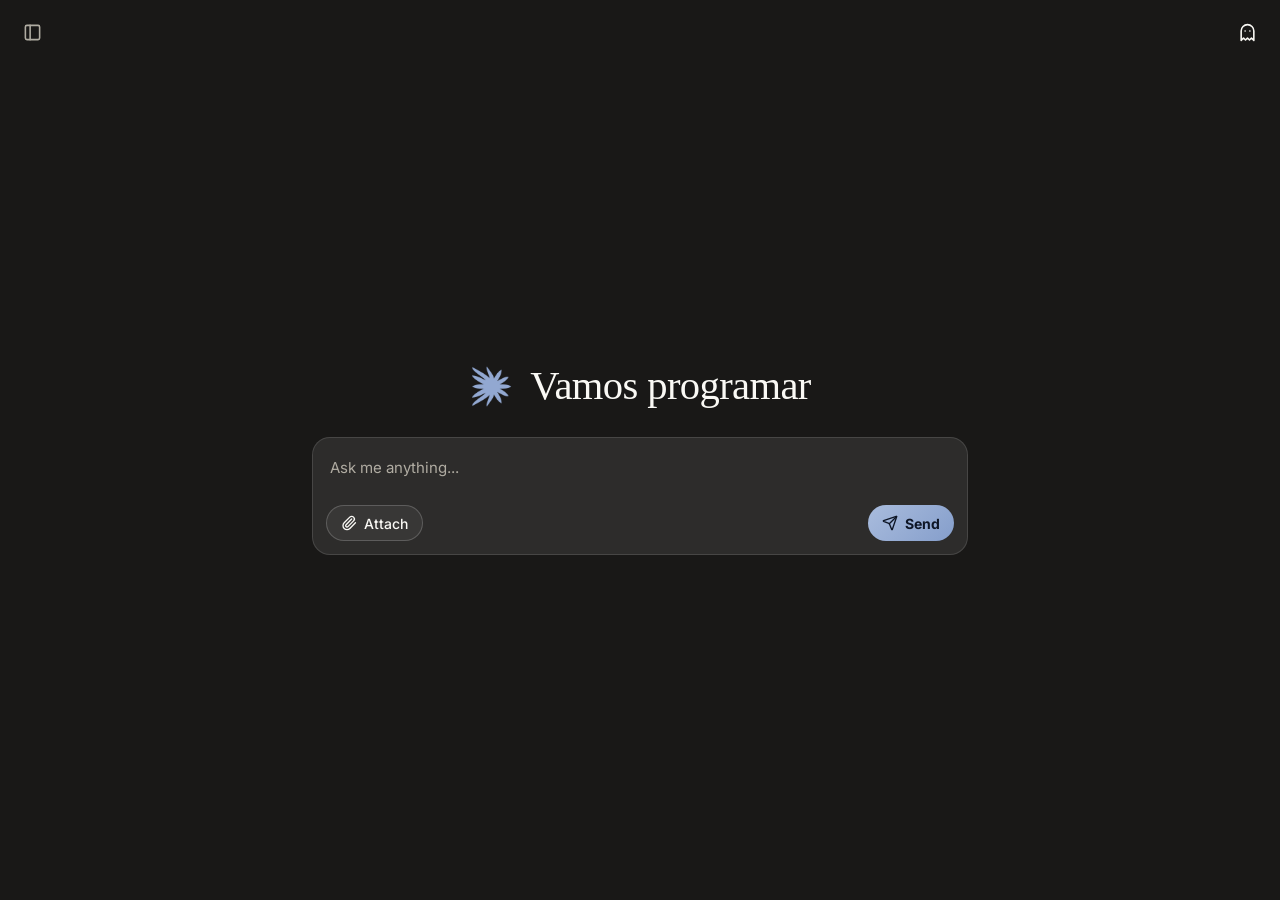
==== landing-page/index.html @ 6aa3db04 "Remove referencias a ferramentas externas dos comentarios e arquivos de ignore" ====
<!DOCTYPE html>
<html lang="pt-br">

<head>
  <meta charset="UTF-8">
  <meta name="viewport" content="width=device-width, initial-scale=1.0">
  <title>Astra — Código, Revisão &amp; Segurança</title>
  <meta name="description" content="Astra — sua IA de TI: programação, revisão de código, debugging e segurança de aplicações.">

  <!-- Ícone da aba: a estrela azul sereno com fundo TRANSPARENTE (aparece bem em abas
       claras e escuras). O apple-touch-icon é a exceção: o iOS pinta fundo preto
       onde há transparência, então ele leva um fundo grafite. -->
  <link rel="icon" href="favicon.ico?v=4" sizes="any">
  <link rel="icon" type="image/png" sizes="32x32" href="assets/images/favicon-32.png?v=4">
  <link rel="apple-touch-icon" href="assets/images/apple-touch-icon.png?v=3">

  <!-- A fonte Inter é auto-hospedada em assets/fonts/ e declarada via
       @font-face no style.css. Nenhuma requisição sai para terceiros. -->
  <link rel="stylesheet" href="css/style.css?v=11">
  <!-- layout de celular: só vale em telas até 640px (desktop não é afetado) -->
  <link rel="stylesheet" href="css/mobile.css?v=10" media="(max-width: 640px)">
  <link rel="preload" href="assets/fonts/inter-latin.woff2" as="font" type="font/woff2" crossorigin>
</head>

<body>
  <!-- Barra da conversa anônima. Fica FORA do <main> de propósito: em apps de chat
       ela é o chrome da janela, uma faixa acima do painel — não uma barra
       dentro do app. O fantasma flutua (keyframes anonFloat no style.css). -->
  <header class="anon-bar" id="anonBar" hidden>
    <i data-lucide="ghost" class="anon-bar__icon"></i>
    <span class="anon-bar__label">Anônimo</span>
    <button class="anon-bar__close" id="anonClose" title="Sair do chat anônimo"
            aria-label="Sair do chat anônimo">
      <i data-lucide="x"></i>
    </button>
  </header>

  <!-- ── MAIN GLASS CONTAINER ── -->
  <main class="app">

    <!-- ── SIDEBAR ──
         Só entram itens que existem de verdade na Astra: nova conversa,
         início, configurações e o histórico salvo no navegador. -->
    <aside class="sidebar" id="sidebar">
      <div class="sidebar__head">
        <button class="sidebar__brand" id="logoBtn" title="Início">
          <span class="sidebar__wordmark">Astra</span>
        </button>
        <button class="sidebar__collapse" id="sidebarToggle" title="Recolher menu"
                aria-label="Recolher menu" aria-expanded="true">
          <i data-lucide="panel-left"></i>
        </button>
      </div>

      <button class="side-new" id="newChatBtn" title="Nova conversa">
        <i data-lucide="plus"></i><span>Nova conversa</span>
      </button>

      <p class="sidebar__section">Conversas</p>
      <div class="sidebar__list" id="historyList"></div>

      <!-- Rodapé no lugar onde outros apps mostram a conta. Como a Astra não tem
           login, a linha identifica o app e o menu reúne as ações reais que
           existem: configurações, status do servidor e apagar histórico. -->
      <div class="sidebar__foot">
        <div class="side-menu" id="accountMenu" hidden role="menu">
          <button class="side-menu__item" id="menuSettings" role="menuitem">
            <i data-lucide="settings"></i><span>Configurações</span>
          </button>
          <button class="side-menu__item" id="menuStatus" role="menuitem" title="Verificar novamente">
            <i data-lucide="activity"></i><span>Servidor</span>
            <span class="side-menu__meta"><span class="status-dot" id="statusDot"></span><span id="serverStatus">…</span></span>
          </button>
          <div class="side-menu__sep"></div>
          <button class="side-menu__item side-menu__item--danger" id="menuClear" role="menuitem">
            <i data-lucide="trash-2"></i><span>Apagar histórico</span>
          </button>
        </div>

        <button class="side-account" id="accountBtn" aria-expanded="false" aria-haspopup="menu" title="Menu">
          <span class="side-account__name">Astra <span class="muted">· Local</span></span>
          <i data-lucide="chevron-up" class="side-account__chev"></i>
        </button>
      </div>
    </aside>

    <!-- véu que fecha a sidebar por clique fora (só no mobile) -->
    <div class="sidebar-veil" id="sidebarVeil" hidden></div>

    <!-- Único elemento visível com a sidebar fechada: o quadradinho que
         a expande. Fica escondido enquanto ela está aberta. -->
    <button class="sidebar-open" id="sidebarOpen" title="Abrir menu" aria-label="Abrir menu">
      <i data-lucide="panel-left"></i>
    </button>

    <!-- Conversa anônima. Enquanto ativo, saveCurrent() não grava nada no
         localStorage. Só aparece na tela inicial: não dá para tornar anônima
         uma conversa que já começou. -->
    <button class="anon-btn" id="incognitoBtn" title="Conversa anônima"
            aria-label="Conversa anônima" aria-pressed="false">
      <i data-lucide="ghost"></i>
    </button>

    <!-- ── HERO (estado inicial) ── -->
    <section class="hero" id="hero">
      <h1 class="hero__headline" id="headlineNormal">
        <span class="hl-line">Vamos programar</span>
      </h1>

      <h1 class="hero__headline" id="headlineAnon" hidden>
        <span class="hl-line">Você está no modo anônimo</span>
      </h1>

      <!-- ── ESFERA 3D (imagem) ── -->
      <div class="orb-stage">
        <div class="orb-float">
          <img id="orb" class="orb-img" src="assets/images/logo-astra.png" alt="Logo da Astra: uma estrela de pontas irregulares" draggable="false">
        </div>
      </div>
    </section>

    <!-- ── CHAT (aparece ao conversar) ── -->
    <section class="chat" id="chat" hidden>
      <div class="chat__scroll">
        <div class="messages" id="messages"></div>
        <div id="chatAnchor"></div>
      </div>
    </section>

    <!-- ── PROMPT AREA ── -->
    <section class="prompt">
      <div class="prompt__box">
        <div class="attach-tags" id="attachTags"></div>

        <textarea id="promptInput" rows="1" maxlength="4000" placeholder="Ask me anything..."></textarea>

        <div class="prompt__controls">
          <div class="prompt__controls-left">
            <button class="ctrl-btn" id="attachBtn"><i data-lucide="paperclip"></i> Attach</button>
          </div>

          <div class="prompt__controls-right">
            <button class="ctrl-btn ctrl-btn--send" id="sendBtn"><i data-lucide="send"></i> Send</button>
          </div>
        </div>
      </div>

      <!-- Promessa deliberadamente restrita ao que dá para garantir: o que
           acontece no NAVEGADOR. Nada é afirmado sobre o que a Groq faz com a
           mensagem depois — isso não está sob controle deste projeto. -->
      <p class="anon-note" id="anonNote" hidden>
        Esta conversa não será salva no histórico deste navegador.
        <br>As mensagens continuam sendo enviadas ao servidor para gerar a resposta.
      </p>
    </section>

  </main>

  <!-- ── MODAL DE CONFIGURAÇÕES ── -->
  <div class="modal" id="settingsModal" hidden>
    <div class="modal__card">
      <div class="modal__head">
        <h2>Configurações</h2>
        <button class="icon-btn" id="settingsClose" title="Fechar" aria-label="Fechar configurações"><i data-lucide="x"></i></button>
      </div>
      <div class="modal__body">
        <!-- O status do servidor e o "apagar histórico" saíram daqui: agora
             vivem no menu do rodapé da sidebar, sem duplicar ação. -->

        <h3 class="settings__group">Preferências</h3>

        <div class="setting-row">
          <div><strong>Aparência</strong></div>
          <div class="segmented" id="themeSeg" role="radiogroup" aria-label="Aparência">
            <button type="button" data-theme="system" title="Sistema" aria-label="Sistema"><i data-lucide="monitor"></i></button>
            <button type="button" data-theme="light" title="Claro" aria-label="Claro"><i data-lucide="sun"></i></button>
            <button type="button" data-theme="dark" title="Escuro" aria-label="Escuro"><i data-lucide="moon"></i></button>
          </div>
        </div>

        <div class="setting-row">
          <div><strong>Fonte do chat</strong></div>
          <select id="fontSelect" class="select" aria-label="Fonte do chat">
            <option value="">Inter</option>
            <option value="georgia">Georgia</option>
            <option value="verdana">Verdana</option>
            <option value="mono">Monoespaçada</option>
          </select>
        </div>

        <div class="setting-row">
          <div>
            <strong>Movimento</strong>
            <p class="muted">Reduzir animações da interface.</p>
          </div>
          <div class="segmented" id="motionSeg" role="radiogroup" aria-label="Movimento">
            <button type="button" data-motion="system">Sistema</button>
            <button type="button" data-motion="reduced">Reduzido</button>
          </div>
        </div>

        <h3 class="settings__group">Modelo</h3>

        <div class="setting-row">
          <div>
            <strong>Modelo da IA</strong>
            <p class="muted">Vale para as próximas mensagens.</p>
          </div>
          <select id="modelSelect" class="select" aria-label="Modelo da IA">
            <option value="">Padrão do servidor</option>
          </select>
        </div>

        <p class="muted">As conversas ficam salvas só no seu navegador.</p>
      </div>
      <div class="modal__footer">
        <button class="btn btn--ghost" id="settingsDone">Fechar</button>
      </div>
    </div>
  </div>

  <!-- ── MODAL DE CONFIRMAÇÃO (vidro, reutilizável) ── -->
  <div class="modal" id="confirmModal" hidden>
    <div class="modal__card modal__card--sm">
      <div class="modal__head">
        <h2 id="confirmTitle">Confirmar</h2>
        <button class="icon-btn" id="confirmClose" title="Fechar" aria-label="Fechar"><i data-lucide="x"></i></button>
      </div>
      <div class="modal__body">
        <p id="confirmMsg" class="muted"></p>
      </div>
      <div class="modal__footer">
        <button class="btn btn--ghost" id="confirmCancel">Cancelar</button>
        <button class="btn btn--danger" id="confirmOk"><i data-lucide="trash-2"></i> Apagar</button>
      </div>
    </div>
  </div>

  <!-- Menu "⋮" das conversas. Fica FORA da sidebar de propósito: a lista tem
       overflow, e um menu dentro dela seria cortado. Posicionado por JS.
       Só entram ações que existem de verdade: fixar, renomear e apagar
       (não há "não lida", "projeto", "grupo" nem URL por conversa). -->
  <div class="chat-menu" id="chatMenu" hidden role="menu">
    <button class="chat-menu__item" data-act="pin" role="menuitem">
      <i data-lucide="pin"></i><span id="chatMenuPinLabel">Fixar</span><kbd>P</kbd>
    </button>
    <button class="chat-menu__item" data-act="rename" role="menuitem">
      <i data-lucide="pencil"></i><span>Mudar o nome</span><kbd>R</kbd>
    </button>
    <div class="chat-menu__sep"></div>
    <button class="chat-menu__item chat-menu__item--danger" data-act="delete" role="menuitem">
      <i data-lucide="trash-2"></i><span>Apagar</span><kbd>D</kbd>
    </button>
  </div>

  <!-- input de arquivo (Attach) + toast -->
  <input type="file" id="fileInput" hidden
    accept=".txt,.md,.markdown,.js,.ts,.jsx,.tsx,.py,.json,.html,.css,.java,.c,.cpp,.cs,.go,.rs,.rb,.php,.sql,.sh,.yml,.yaml,.xml">
  <div class="toast" id="toast" hidden></div>

  <!-- libs hospedadas localmente (js/vendor/): evita depender de CDN externo.
       Antes carregávamos do jsdelivr com SRI; se o CDN estivesse bloqueado/fora do
       ar (rede corporativa, ad-blocker, instabilidade), os ícones (só-ícone, sem
       texto, ex. o "...") ficavam em branco. Hospedando local, o app sempre
       funciona 100% offline do CDN. -->
  <script src="js/vendor/lucide.min.js"></script>
  <script src="js/vendor/marked.min.js"></script>
  <script src="js/vendor/purify.min.js"></script>
  <script src="js/script.js?v=4"></script>
</body>

</html>
---- landing-page/css/style.css ----
/* =====================================================================
   ASTRA — Landing Page (grafite · branco · azul sereno)
   Vanilla HTML/CSS/JS · Inter · Lucide icons

   ESCALA FLUIDA:
   - Tudo dimensionado com clamp(min-rem, rem + vw, max-rem) ou vmin.
     · A parte em rem cresce com o ZOOM do navegador (Ctrl +/-).
     · A parte em vw/vmin adapta entre mobile / tablet / desktop / 4K.
   - Altura usa min-height + scroll (em vez de height fixa + overflow:hidden),
     então NADA é cortado ao dar zoom ou em telas baixas.
   ===================================================================== */

/* =====================================================================
   FONTE — Inter auto-hospedada (nenhuma requisição a terceiros)
   Fonte variável: um único arquivo cobre os pesos 400–800, então não há
   um woff2 por peso. Os dois subsets são divididos por unicode-range:
   o navegador só baixa "latin-ext" se a página usar algum caractere dele.
   Origem: Google Fonts (Inter v20, licença SIL Open Font License 1.1).
   ===================================================================== */
@font-face {
  font-family: 'Inter';
  font-style: normal;
  font-weight: 400 800;
  font-display: swap;
  src: url('../assets/fonts/inter-latin-ext.woff2') format('woff2');
  unicode-range: U+0100-02BA, U+02BD-02C5, U+02C7-02CC, U+02CE-02D7, U+02DD-02FF,
    U+0304, U+0308, U+0329, U+1D00-1DBF, U+1E00-1E9F, U+1EF2-1EFF, U+2020,
    U+20A0-20AB, U+20AD-20C0, U+2113, U+2C60-2C7F, U+A720-A7FF;
}
@font-face {
  font-family: 'Inter';
  font-style: normal;
  font-weight: 400 800;
  font-display: swap;
  src: url('../assets/fonts/inter-latin.woff2') format('woff2');
  unicode-range: U+0000-00FF, U+0131, U+0152-0153, U+02BB-02BC, U+02C6, U+02DA,
    U+02DC, U+0304, U+0308, U+0329, U+2000-206F, U+20AC, U+2122, U+2191, U+2193,
    U+2212, U+2215, U+FEFF, U+FFFD;
}

:root {
  /* ── PALETA: grafite quente · branco · azul sereno ──
     Tema escuro. A base NAO e preto puro: e um grafite quente (#262624 no
     painel), que cansa menos em leitura longa e faz o azul parecer mais
     suave do que sobre preto absoluto. O azul sereno e o unico matiz do sistema:
     use-o so em acento (estado ativo, foco, acao primaria).
     Os tokens de vidro continuam sendo branco com alpha — funcionam sobre
     qualquer base escura, entao trocar a base nao reescreve regra nenhuma.
     ATENCAO: os valores escuros existem em DOIS lugares (:root e o bloco
     prefers-color-scheme:dark do tema "Sistema"). Mudar so um deixa "Escuro"
     e "Sistema" com aparencias diferentes. */

  /* base */
  --bg-deep: #191817;

  /* tinta */
  --text: #faf9f5;
  --text-soft: #b0aca2;

  /* acento: azul sereno */
  /* O 'ouro' (nome antigo) e o AZUL SERENO (Pantone Serenity #92A8D1). Os tokens
     seguem com o nome --gold: sao o SLOT de acento do sistema, e renomear
     exigiria reescrever ~40 regras sem ganho nenhum. */
  --gold: #92a8d1;
  --gold-soft: #b4c4e2;
  --accent: var(--gold);

  /* vidro escuro: branco com opacidade baixa sobre o preto */
  --glass: rgba(255, 255, 255, 0.055);
  --glass-strong: rgba(255, 255, 255, 0.09);
  --glass-hover: rgba(255, 255, 255, 0.13);
  --border: rgba(255, 255, 255, 0.12);
  --border-strong: rgba(255, 255, 255, 0.19);
  --border-gold: rgba(146, 168, 209, 0.40);

  /* halos do acento (foco, brilho, sombra colorida) */
  --gold-15: rgba(146, 168, 209, 0.15);
  --gold-25: rgba(146, 168, 209, 0.25);
  --gold-40: rgba(146, 168, 209, 0.40);

  /* no escuro a sombra precisa ser bem mais densa para existir */
  --shadow-sm: 0 2px 6px rgba(0, 0, 0, 0.35);
  --shadow-md: 0 10px 30px rgba(0, 0, 0, 0.32);
  --shadow-lg: 0 30px 80px rgba(0, 0, 0, 0.45);

  /* acao primaria: azul sereno com texto escuro (contraste alto) */
  --send-grad: linear-gradient(135deg, #a9bcdd 0%, #859ecb 100%);
  /* cor do texto/icone QUE FICA EM CIMA do azul (nao muda com o tema:
     o botao azul tem texto escuro nos dois) */
  --on-gold: #0e1626;

  /* estados semanticos */
  --ok: #4ade80;
  --danger: #ff8a7a;
  --danger-grad: linear-gradient(135deg, #e05a4a, #b53225);
  --on-danger: #fff;
  --danger-soft: rgba(255, 138, 122, 0.14);
  /* fundo da lista aberta do <select> (o SO desenha fora do nosso controle) */
  --select-pop: #2b2a27;
  /* Faixa da janela anônima. Contrasta com o painel de propósito: é o que
     faz parecer uma JANELA À PARTE, e não uma barra dentro do app. */
  /* Um degrau acima do painel, nao o oposto dele: assim a faixa continua
     lendo como chrome de janela SEM inverter o tema — e o fantasma fica
     claro no tema escuro, visivel de verdade. */
  --anon-chrome: #eceae4;
  --anon-chrome-ink: #16150f;
  /* Moldura em volta do painel. NAO e a cor da barra: no tema claro a
     barra e preta, e usar ela aqui viraria uma borda grossa preta em
     volta do painel branco. */
  --anon-frame: #eceae4;

  --font: 'Inter', system-ui, -apple-system, 'Segoe UI', sans-serif;

  /* ── escala fluida (responde a zoom + tamanho de tela) ── */

  /* sidebar expandida (padrao) e recolhida (so icones) */
  --sidebar-w: 248px;
  --sidebar-gap: 0px;                /* menu encostado na borda, sem moldura flutuante */
  /* espaco que a sidebar rouba do conteudo (usado no padding-left do .app) */
  --sidebar-space: calc(var(--sidebar-w) + var(--sidebar-gap) * 2);

  /* miolo escala pela MENOR dimensão (vmin) → proporcional à tela, não estoura em telas largas */
  --h1: clamp(1.55rem, 1rem + 2.7vmin, 2.9rem);          /* cabe "Todo código tem um ponto cego." em 1 linha */

  --prompt-w: min(41rem, 92vw);
  --fs-ctrl: clamp(0.75rem, 0.7rem + 0.25vw, 0.875rem);
}

* {
  box-sizing: border-box;
  margin: 0;
  padding: 0;
  /* remove o destaque de toque branco/cinza que o WebKit mobile aplica
     em cima de botões de vidro (backdrop-filter), escondendo ícone/texto */
  -webkit-tap-highlight-color: transparent;
}

/* sem isso, o navegador desenha o widget nativo (branco/cinza) por cima do
   background customizado quando o <button> fica :disabled (ex.: Send
   enquanto a IA responde), escondendo o ícone e o texto */
button {
  appearance: none;
  -webkit-appearance: none;
}

html {
  scroll-behavior: smooth;
  /* font-size padrão (16px) preservado para que rem responda ao zoom */
  -webkit-text-size-adjust: 100%;
  text-size-adjust: 100%;
}

body {
  font-family: var(--font);
  color: var(--text);
  min-height: 100vh;
  min-height: 100dvh;
  padding: 0;
  overflow-x: hidden;
  overflow-y: auto;
  background: var(--bg-deep);       /* fundo liso, sem gradientes nem ruido */
}

/* ── CONTAINER PRINCIPAL ──
   Visual limpo: sem caixa de vidro, borda, sombra nem animacao de entrada; o
   conteudo vive direto sobre o fundo liso da pagina. */
.app {
  position: relative;
  width: 100%;
  min-height: 100vh;
  min-height: 100dvh;
  margin: 0 auto;
  /* a sidebar e absolute (nao ocupa fluxo), entao e o padding do .app que
     empurra o conteudo e mantem tudo centralizado no espaco QUE SOBRA. */
  transition: padding-left 0.22s cubic-bezier(0.22, 1, 0.36, 1);
  overflow: hidden;
  display: flex;
  flex-direction: column;
  align-items: center;
}

/* desktop: abrir a sidebar empurra o conteudo em vez de cobri-lo */
@media (min-width: 901px) {
  .app.is-sidebar-open { padding-left: var(--sidebar-space); }
}

/* ── SIDEBAR ──
   Fechada por padrao: a home fica limpa e o unico elemento de chrome e o
   quadradinho .sidebar-open no canto. Abrir empurra o conteudo no desktop
   (padding-left do .app) e vira sobreposicao com veu no mobile. */
.sidebar {
  position: absolute;
  left: var(--sidebar-gap);
  top: var(--sidebar-gap);
  width: var(--sidebar-w);
  height: calc(100% - var(--sidebar-gap) * 2);
  z-index: 40;
  display: flex;
  flex-direction: column;
  padding: 12px 10px;
  background: #1f1e1d;
  border: 0;
  border-right: 1px solid var(--border);
  border-radius: 0;
  /* estado fechado: fora da tela, sem ocupar nada */
  transform: translateX(calc(-100% - var(--sidebar-gap) - 8px));
  transition: transform 0.24s cubic-bezier(0.22, 1, 0.36, 1);
}
.app.is-sidebar-open .sidebar { transform: none; }

/* quadradinho que abre — some quando a sidebar esta aberta */
.sidebar-open {
  position: absolute;
  left: clamp(10px, 1.2vw, 18px);
  top: clamp(10px, 1.2vw, 18px);
  z-index: 30;
  display: flex;
  align-items: center;
  justify-content: center;
  width: 34px;
  height: 34px;
  border: none;
  border-radius: 9px;
  background: transparent;
  color: var(--text-soft);
  cursor: pointer;
  transition: background 0.15s, color 0.15s, opacity 0.15s;
}
.sidebar-open:hover { background: var(--glass-hover); color: var(--text); }
.sidebar-open :is(i, svg) { width: 19px; height: 19px; }
.app.is-sidebar-open .sidebar-open { opacity: 0; pointer-events: none; }

/* ── cabecalho: marca + recolher ── */
.sidebar__head {
  display: flex;
  align-items: center;
  gap: 8px;
  padding: 2px 2px 10px;
}

.sidebar__brand {
  display: flex;
  align-items: center;
  gap: 9px;
  flex: 1 1 auto;
  min-width: 0;
  border: none;
  background: none;
  padding: 2px;
  cursor: pointer;
  color: var(--text);
  font-family: var(--font);
}

/* Marca em texto, no estilo da imagem de referência: caixa alta e bem
   espaçada. A Inter que já hospedamos cobre esse desenho — nenhuma fonte
   nova é necessária. O margin-right negativo compensa o espaço que o
   letter-spacing acrescenta DEPOIS da última letra; sem ele a palavra
   fica visualmente deslocada para a esquerda. */
.sidebar__wordmark {
  font-size: 0.92rem;
  font-weight: 600;
  text-transform: uppercase;
  letter-spacing: 0.18em;
  margin-right: -0.18em;
  white-space: nowrap;
}

.sidebar__collapse {
  display: flex;
  align-items: center;
  justify-content: center;
  flex-shrink: 0;
  width: 30px;
  height: 30px;
  border: none;
  border-radius: 9px;
  background: transparent;
  color: var(--text-soft);
  cursor: pointer;
  transition: background 0.15s, color 0.15s;
}
.sidebar__collapse:hover { background: var(--glass-hover); color: var(--text); }
.sidebar__collapse :is(i, svg) { width: 17px; height: 17px; }

/* ── linhas: acao primaria e navegacao ── */
.side-new {
  display: flex;
  align-items: center;
  gap: 10px;
  width: 100%;
  height: 38px;
  padding: 0 10px;
  border: none;
  border-radius: 10px;
  font-family: var(--font);
  font-size: 0.85rem;
  cursor: pointer;
  white-space: nowrap;
  overflow: hidden;
  transition: background 0.15s, color 0.15s, filter 0.15s;
  margin-bottom: 6px;
  background: var(--send-grad);
  color: var(--on-gold);
  font-weight: 700;
}
.side-new :is(i, svg) { width: 17px; height: 17px; flex-shrink: 0; }
.side-new:hover { filter: brightness(1.08); }

.sidebar__section {
  margin: 14px 4px 5px;
  font-size: 0.7rem;
  font-weight: 600;
  letter-spacing: 0.05em;
  text-transform: uppercase;
  color: var(--text-soft);
}

/* ── lista de conversas ── */
.sidebar__list {
  flex: 1 1 auto;
  min-height: 0;
  overflow-y: auto;
  display: flex;
  flex-direction: column;
  gap: 1px;
  scrollbar-width: thin;
  scrollbar-color: rgba(255, 255, 255, 0.18) transparent;
}
.sidebar__list::-webkit-scrollbar { width: 6px; }
.sidebar__list::-webkit-scrollbar-thumb { background: rgba(255, 255, 255, 0.18); border-radius: 10px; }

/* ── RODAPE: linha de "conta" + menu suspenso ── */
.sidebar__foot {
  position: relative;
  margin-top: auto;
  padding-top: 8px;
  border-top: 1px solid var(--border);
}

.side-account {
  display: flex;
  align-items: center;
  gap: 9px;
  width: 100%;
  height: 40px;
  padding: 0 8px;
  border: none;
  border-radius: 10px;
  background: transparent;
  color: var(--text);
  font-family: var(--font);
  font-size: 0.83rem;
  font-weight: 600;
  cursor: pointer;
  white-space: nowrap;
  overflow: hidden;
  transition: background 0.15s;
}
.side-account:hover { background: var(--glass-hover); }
.side-account__name {
  flex: 1 1 auto;
  text-align: left;
  overflow: hidden;
  text-overflow: ellipsis;
  text-transform: uppercase;
  letter-spacing: 0.14em;
  font-size: 0.76rem;
}
/* o sufixo volta ao normal: so a marca leva o tratamento de caixa alta */
.side-account__name .muted { font-weight: 500; text-transform: none; letter-spacing: 0; }
.side-account__chev { width: 15px; height: 15px; flex-shrink: 0; color: var(--text-soft); transition: transform 0.2s ease; }
.side-account[aria-expanded="true"] .side-account__chev { transform: rotate(180deg); }

/* o menu sobe a partir do rodape, como em apps de chat */
.side-menu {
  position: absolute;
  left: 0;
  right: 0;
  bottom: calc(100% + 6px);
  z-index: 50;
  padding: 6px;
  background: rgba(48, 47, 44, 0.98);
  border: 1px solid var(--border-strong);
  border-radius: 12px;
  box-shadow: var(--shadow-lg);
  animation: msgIn 0.16s ease;
}

.side-menu__item {
  display: flex;
  align-items: center;
  gap: 10px;
  width: 100%;
  height: 36px;
  padding: 0 9px;
  border: none;
  border-radius: 8px;
  background: transparent;
  color: var(--text);
  font-family: var(--font);
  font-size: 0.82rem;
  font-weight: 500;
  text-align: left;
  cursor: pointer;
  white-space: nowrap;
  transition: background 0.15s, color 0.15s;
}
.side-menu__item :is(i, svg) { width: 16px; height: 16px; flex-shrink: 0; color: var(--text-soft); }
.side-menu__item:hover { background: var(--glass-hover); }
.side-menu__item:hover :is(i, svg) { color: var(--text); }
.side-menu__item--danger { color: var(--danger); }
.side-menu__item--danger :is(i, svg) { color: var(--danger); }
.side-menu__item--danger:hover { background: var(--danger-soft); }

.side-menu__meta {
  margin-left: auto;
  display: flex;
  align-items: center;
  gap: 6px;
  font-size: 0.72rem;
  font-weight: 500;
  color: var(--text-soft);
  max-width: 46%;
  overflow: hidden;
  text-overflow: ellipsis;
}
.side-menu__meta .status-dot { width: 8px; height: 8px; }

.side-menu__sep { height: 1px; margin: 5px 4px; background: var(--border); }

/* ── CONVERSA ANONIMA ──
   Botao no canto oposto ao da sidebar. */
.anon-btn {
  position: absolute;
  right: clamp(10px, 1.2vw, 18px);
  top: clamp(10px, 1.2vw, 18px);
  z-index: 30;
  display: flex;
  align-items: center;
  justify-content: center;
  width: 34px;
  height: 34px;
  padding: 5px;
  border: 1px solid transparent;
  border-radius: 9px;
  background: transparent;
  cursor: pointer;
  transition: background 0.15s, border-color 0.15s;
}
.anon-btn:hover { background: var(--glass-hover); }
/* icone do Lucide: herda currentColor, entao segue o tema sozinho —
   */
.anon-btn :is(i, svg) {
  width: 19px;
  height: 19px;
  /* --text = BRANCO no tema escuro, quase preto no claro.
     Sem opacity: qualquer transparência já tira o branco pleno; o retorno
     visual do hover vem do fundo do botão, não de escurecer o ícone. */
  color: var(--text);
}
/* ligado: o icone acende e o botao ganha contorno azul */
.anon-btn[aria-pressed="true"] {
  background: var(--gold-15);
  border-color: var(--border-gold);
}
.anon-btn[aria-pressed="true"] :is(i, svg) { color: var(--gold); }

/* aviso sob a caixa de texto */
.anon-note {
  max-width: min(92vw, 34rem);
  margin: var(--anon-note-gap, 10px) auto 0;
  font-size: 0.74rem;
  line-height: 1.5;
  text-align: center;
  color: var(--text-soft);
}

/* ── A JANELA ANÔNIMA ──
   Imita o chrome de uma janela separada: faixa clara no topo e, abaixo, o
   painel escuro recuado com cantos arredondados. Sem molduras coloridas: o
   contraste entre faixa e painel já comunica a troca de contexto. */
.anon-bar {
  position: sticky;
  top: 0;
  z-index: 60;
  display: flex;
  align-items: center;
  gap: 9px;
  height: 46px;
  padding: 0 clamp(12px, 1.6vw, 18px);
  background: var(--anon-chrome);
  color: var(--anon-chrome-ink);
  animation: anonBarIn 0.3s cubic-bezier(0.16, 1, 0.3, 1);
}
@keyframes anonBarIn {
  from { opacity: 0; transform: translateY(-100%); }
  to   { opacity: 1; transform: translateY(0); }
}

/* a faixa some no corpo: sem padding em volta e com o mesmo fundo dela */
/* As três variantes existem por ESPECIFICIDADE, não por capricho:
   `:root[data-theme="light"] body` (0,2,1) pinta o fundo do tema claro e
   aparece DEPOIS neste arquivo. Só `:root.is-anon body` empataria e perderia
   por ordem — a moldura ficaria clara no tema claro. Qualificar pelo tema
   sobe para (0,3,1) e vence sem precisar de !important. */
:root.is-anon body,
:root.is-anon[data-theme="light"] body,
:root.is-anon[data-theme="system"] body {
  padding: 0;
  background: var(--anon-frame);
}
:root.is-anon .app {
  /* recuo pequeno em volta = o painel "flutua" dentro da janela */
  margin: 0 8px 8px;
  width: auto;
  max-width: none;
  border-radius: 14px;
  min-height: calc(100dvh - 46px - 8px);
  animation: none;
}

.anon-bar__icon {
  width: 18px;
  height: 18px;
  flex-shrink: 0;
  color: var(--anon-chrome-ink);
  animation: anonFloat 3.4s ease-in-out infinite;
}
/* O fantasma flutua de leve. Sem drop-shadow: o selo já o destaca. */
@keyframes anonFloat {
  0%, 100% { transform: translateY(0) rotate(0deg); }
  50%      { transform: translateY(-2.5px) rotate(-4deg); }
}

.anon-bar__label {
  flex: 1 1 auto;
  font-size: 0.86rem;
  font-weight: 600;
  color: var(--anon-chrome-ink);
}

.anon-bar__close {
  display: flex;
  align-items: center;
  justify-content: center;
  flex-shrink: 0;
  width: 30px;
  height: 30px;
  border: none;
  border-radius: 8px;
  background: transparent;
  color: var(--anon-chrome-ink);
  opacity: 0.6;
  cursor: pointer;
  transition: opacity 0.15s, background 0.15s;
}
.anon-bar__close:hover { opacity: 1; background: rgba(0, 0, 0, 0.08); }
.anon-bar__close :is(i, svg) { width: 18px; height: 18px; }

/* dentro da janela anônima não há sidebar nem o botão que a abre */
.app.is-anon .sidebar,
.app.is-anon .sidebar-open,
.app.is-anon .anon-btn { display: none; }
/* painel um pouco mais fechado que o normal, sem contorno colorido.
   O !important vence o padding que .app.is-sidebar-open aplica com a mesma
   especificidade — na janela anônima não existe sidebar para abrir espaço. */
.app.is-anon {
  padding-left: 0 !important;
  background: linear-gradient(135deg, rgba(38, 37, 34, 0.97) 0%, rgba(28, 27, 25, 0.97) 100%);
  border-color: transparent;
  box-shadow: none;
}

/* o botão só existe na tela inicial: não dá para tornar anônima uma conversa
   que já começou — as mensagens anteriores já estão gravadas */
.app.is-chatting .anon-btn { display: none; }

/* A caixa de mensagem do modo anônimo é TRACEJADA (a marca do modo anônimo no
   apps de chat). Os tokens existem para o tema claro poder trocar o estilo sem
   duplicar regras: o padrão (escuro) continua com borda contínua. */
:root { --anon-border-style: solid; }
.app.is-anon .prompt__box { border-style: var(--anon-border-style); }

/* No tema claro o painel é claro, então a faixa e a moldura ficam PRETAS, como no
   apps de chat: o contraste com o painel branco diz que é uma janela à parte. */
:root[data-theme="light"],
:root[data-theme="system"] {
  --anon-chrome: #111111;
  --anon-chrome-ink: #ffffff;
  --anon-frame: #111111;
  --anon-border-style: dashed;
  --anon-note-gap: 2.5rem;       /* aviso mais abaixo da caixa */
}
@media (prefers-color-scheme: dark) {
  :root[data-theme="system"] {
    --anon-chrome: #eceae4; --anon-chrome-ink: #16150f; --anon-frame: #eceae4;
    --anon-border-style: solid; --anon-note-gap: 10px;
  }
}
:root[data-theme="light"] .app.is-anon,
:root[data-theme="system"] .app.is-anon {
  background: linear-gradient(135deg, rgba(255, 255, 255, 0.99) 0%, rgba(250, 250, 249, 0.99) 100%);
}
@media (prefers-color-scheme: dark) {
  :root[data-theme="system"] .app.is-anon {
    background: linear-gradient(135deg, rgba(38, 37, 34, 0.97) 0%, rgba(28, 27, 25, 0.97) 100%);
  }
}

/* veu que fecha por clique fora (so no mobile; no desktop a sidebar convive) */
.sidebar-veil {
  position: absolute;
  inset: 0;
  z-index: 35;
  background: rgba(0, 0, 0, 0.55);
  backdrop-filter: blur(2px);
  -webkit-backdrop-filter: blur(2px);
  animation: msgIn 0.2s ease;
}

/* ── HERO ── */
.hero {
  position: relative;
  z-index: 10;
  /* flex:0 0 auto + margin-top:auto (aqui) e margin-bottom:auto (no .prompt)
     centram HERO e PROMPT como um GRUPO. Antes o hero era flex:1 e engolia
     todo o espaco livre, empurrando a barra de envio para o rodape e abrindo
     um vao grande entre o logo e ela. */
  flex: 0 0 auto;
  margin-top: auto;
  width: 100%;
  display: flex;
  flex-direction: row;       /* logo AO LADO da frase, como em apps de chat */
  align-items: center;
  justify-content: center;
  gap: clamp(0.7rem, 1.4vw, 1rem);
  padding-top: clamp(1rem, 2vh, 2rem);
  padding-inline: clamp(1rem, 4vw, 3rem);
  min-height: 0;
}

.hero__headline {
  display: flex;
  flex-direction: column;
  align-items: flex-start;
  /* saudacao em fonte com serifa, como a de apps de chat */
  font-family: 'Iowan Old Style', 'Palatino Linotype', Georgia, 'Times New Roman', serif;
  font-size: clamp(1.9rem, 1.3rem + 2.2vmin, 2.7rem);
  line-height: 1.15;
  font-weight: 400;
  letter-spacing: -0.015em;
  color: var(--text);
}

.hl-line { white-space: nowrap; }

/* em telas estreitas, deixa quebrar pra não estourar.
   Limite subiu de 430px para 640px: a frase atual ("Todo código tem um ponto
   cego.") é ~25% mais longa que a antiga em inglês. 640px alinha com o
   breakpoint de MOBILE já usado abaixo e deixa folga confortável — em 560px
   a linha passava a raspar na borda. */
@media (max-width: 640px) {
  .hl-line { white-space: normal; }
}

/* ── 3D GLASS ORB ── */
.orb-stage {
  order: -1;                 /* logo ACIMA da frase, como em apps de chat */
  position: relative;
  perspective: 900px;
  display: flex;
  flex-direction: column;
  align-items: center;
}

.orb-float {
  animation: orbFloat 6s ease-in-out infinite;
}

@keyframes orbFloat {
  0%, 100% { transform: translateY(0); }
  50%      { transform: translateY(-3%); }
}

/* LOGO DA ASTRA
   O PNG e uma estrela AZUL SERENO sobre fundo TRANSPARENTE (alfa 0). Como ja tem
   canal alfa, nao precisa de mix-blend-mode, e o drop-shadow acompanha a
   silhueta real da estrela (num PNG opaco ele contornaria o quadrado). */
.orb-img {
  /* O PNG tem so uma pequena margem transparente: a caixa CSS ja e
     praticamente o tamanho visivel da estrela. */
  width: clamp(38px, 5vmin, 50px);
  max-width: 82vw;
  height: auto;
  display: block;
  user-select: none;
  -webkit-user-select: none;
  -webkit-user-drag: none;
  pointer-events: none;
  transform-style: preserve-3d;
  transition: transform 0.25s cubic-bezier(0.22, 1, 0.36, 1);
  will-change: transform;
}

/* ── PROMPT AREA ── */
.prompt {
  position: relative;
  z-index: 10;
  width: 100%;
  /* espelha o gap do .hero (o outro lado do logo); bottom:auto, junto com o
     margin-top:auto do .hero, mantém o par centralizado na página.
     Logo, frase e caixa formam um grupo compacto no centro da tela. */
  margin: clamp(1.25rem, 3vh, 2rem) auto auto;
  display: flex;
  flex-direction: column;
  align-items: center;
}

.prompt__box {
  width: var(--prompt-w);
  background: var(--glass-strong);
  border: 1px solid var(--border);
  border-radius: clamp(16px, 1.4vw, 20px);
  padding: clamp(10px, 1vw, 14px);
  transition: border-color 0.25s ease;
}

.prompt__box:focus-within { border-color: var(--border-strong); }

.prompt__box textarea {
  width: 100%;
  min-height: clamp(40px, 5vh, 48px);
  max-height: 160px;
  resize: none;
  border: none;
  outline: none;
  background: transparent;
  font-family: var(--font);
  font-size: clamp(0.8125rem, 0.78rem + 0.2vw, 0.9375rem);
  line-height: 1.6;
  color: var(--text);
  padding: 6px 4px;
  overflow-y: auto;
}

.prompt__box textarea::placeholder { color: var(--text-soft); }

.prompt__controls {
  display: flex;
  align-items: center;
  justify-content: space-between;
  gap: 8px;
  margin-top: 6px;
  flex-wrap: wrap;
}

.prompt__controls-left,
.prompt__controls-right {
  display: flex;
  align-items: center;
  gap: 8px;
}

.ctrl-btn {
  display: inline-flex;
  align-items: center;
  gap: 7px;
  height: clamp(32px, 2.8vw, 36px);
  padding: 0 clamp(11px, 1.1vw, 14px);
  font-family: var(--font);
  font-size: var(--fs-ctrl);
  font-weight: 500;
  color: var(--text);
  background: var(--glass);
  border: 1.5px solid var(--border-strong);
  border-radius: 999px;
  cursor: pointer;
  transition: transform 0.2s ease, background 0.2s ease, box-shadow 0.2s ease;
}

.ctrl-btn :is(i, svg) { width: 16px; height: 16px; }

.ctrl-btn:hover {
  transform: scale(1.03);
  background: var(--glass-hover);
  border-color: var(--border-gold);
}

.ctrl-btn.is-active {
  background: var(--gold-15);
  color: var(--gold);
  border-color: var(--border-gold);
}

.ctrl-btn--send {
  color: var(--on-gold);
  background: var(--send-grad);
  border: none;
  font-weight: 700;
}

.ctrl-btn--send:hover {
  /* precisa repetir o gradiente aqui: .ctrl-btn:hover (mesma especificidade,
     porém genérico p/ todos os ctrl-btn) também define "background" e, sem
     isso, apagava o gradiente do Send e deixava fundo quase-branco com
     texto branco por cima — some o ícone/palavra ao passar o mouse/clicar */
  background: var(--send-grad);
  transform: scale(1.03);
  filter: brightness(1.08);
}

.ctrl-btn:disabled {
  opacity: 0.6;
  cursor: not-allowed;
  transform: none;
}
.ctrl-btn--send:disabled:hover {
  background: var(--send-grad);
  transform: none;
  filter: none;
}

/* =====================================================================
   BREAKPOINTS — refinos pontuais (a base já é fluida)
   ===================================================================== */

/* ── MOBILE ──
   Abaixo de 900px nao cabe sidebar + conteudo lado a lado: ela sobrepoe (sem
   empurrar) e o veu fecha por clique fora. */
@media (max-width: 900px) {
  .sidebar { width: min(292px, 86vw); }
}

/* ── MOBILE ── */
@media (max-width: 640px) {
  body { padding: 0; }

  .app {
    border-radius: 0;
    min-height: 100vh;
    min-height: 100dvh;
  }

  .hero { padding-top: clamp(4rem, 12vh, 5.5rem); }

  /* empilha os controles em telas estreitas pra nada estourar */
  .prompt__controls { justify-content: center; }
  .prompt__controls-left,
  .prompt__controls-right { flex: 1 1 auto; justify-content: center; }
}

/* ── MOBILE PEQUENO ── */
@media (max-width: 400px) {
  .ctrl-btn { padding: 0 10px; }
}

/* ── ALTURA BAIXA (zoom alto, paisagem, janelas curtas) ──
   O logo encolhe porque em janela baixa ele é quem rouba espaço vertical.
   Os valores subiram junto com a nova escala base (520px). */
@media (max-height: 560px) {
  /* janela muito baixa: volta a empilhar a partir do topo e desliga o
     agrupamento centralizado, senão não cabe */
  .hero { justify-content: flex-start; margin-top: 0; }
  .prompt { margin-bottom: clamp(0.5rem, 1.5vh, 1rem); }
}

/* ── ACESSIBILIDADE ── */
@media (prefers-reduced-motion: reduce) {
  *,
  *::before,
  *::after {
    animation-duration: 0.001ms !important;
    animation-iteration-count: 1 !important;
    transition-duration: 0.001ms !important;
  }
}

/* =====================================================================
   CHAT, HISTÓRICO, MODAL, TOAST, ANEXOS  (funcionalidade)
   ===================================================================== */

/* o atributo hidden precisa vencer os display:flex abaixo */
[hidden] { display: none !important; }

/* ── modo conversa: altura definida p/ rolagem interna ── */
.app.is-chatting { height: 100vh; height: 100dvh; }
/* No modo conversa o .chat ocupa o espaco livre, entao o margin-bottom:auto do
   .prompt resolveria para 0 e a barra colaria na borda inferior. Aqui ela volta
   a ter respiro explicito. */
/* margin-top: respiro entre o fim da resposta e a caixa de mensagem (antes ficava
   colada na última linha) */
.app.is-chatting .prompt {
  margin-top: clamp(0.5rem, 1.2vh, 0.9rem);
  margin-bottom: clamp(0.9rem, 2.5vh, 1.6rem);
}

/* ── CHAT ── */
.chat {
  position: relative;
  z-index: 10;
  flex: 1 1 auto;
  width: 100%;
  min-height: 0;
  display: flex;
}

.chat__scroll {
  flex: 1;
  width: 100%;
  overflow-y: auto;
  /* o recuo da sidebar agora vem do padding-left do .app, entao aqui o
     padding volta a ser simetrico */
  /* respiro grande embaixo, como em apps de chat: a última resposta termina bem acima da
     caixa de mensagem em vez de colada nela */
  padding: clamp(24px, 4vh, 44px) clamp(16px, 3vw, 32px) clamp(96px, 18vh, 150px);
  scrollbar-width: thin;
  scrollbar-color: rgba(255, 255, 255, 0.18) transparent;
}

.chat__scroll::-webkit-scrollbar { width: 8px; }
.chat__scroll::-webkit-scrollbar-thumb { background: rgba(255, 255, 255, 0.18); border-radius: 10px; }

.messages {
  max-width: 760px;
  margin: 0 auto;
  display: flex;
  flex-direction: column;
  gap: 28px;
}

/* ── MENSAGENS ──
   Visual limpo, como em apps de chat: a resposta é texto direto na página (sem balão
   nem avatar) e só a mensagem da pessoa fica num balão discreto. */
.msg { display: flex; gap: 10px; animation: msgIn 0.25s ease; }

@keyframes msgIn {
  from { opacity: 0; transform: translateY(8px); }
  to   { opacity: 1; transform: translateY(0); }
}

.msg--user { justify-content: flex-end; }

.msg--user .msg__bubble {
  background: var(--glass-strong);
  color: var(--text);
  border: 1px solid var(--border);
  border-radius: 18px;
  padding: 10px 16px;
  max-width: 80%;
  font-size: 0.97rem;
  line-height: 1.55;
}

.msg--bot .msg__bubble {
  flex: 1;
  min-width: 0;
  font-size: 1rem;
  line-height: 1.7;
  color: var(--text);
}

.msg__bubble.is-error { color: var(--danger); }

.msg__files {
  display: flex;
  flex-wrap: wrap;
  gap: 6px;
  margin-bottom: 8px;
}
.msg__files span {
  display: inline-flex;
  align-items: center;
  gap: 5px;
  font-size: 0.72rem;
  background: rgba(255, 255, 255, 0.10);
  padding: 3px 8px;
  border-radius: 8px;
}
.msg__files :is(i, svg) { width: 12px; height: 12px; }

/* ── MARKDOWN ── */
.markdown > :first-child { margin-top: 0; }
.markdown p { margin: 0 0 14px; }
.markdown p:last-child { margin-bottom: 0; }
.markdown h1, .markdown h2, .markdown h3, .markdown h4 {
  margin: 22px 0 8px;
  line-height: 1.35;
  font-weight: 600;
}
.markdown h1 { font-size: 1.3rem; }
.markdown h2 { font-size: 1.15rem; }
.markdown h3, .markdown h4 { font-size: 1.05rem; }
.markdown ul, .markdown ol { margin: 4px 0 14px; padding-left: 24px; }
.markdown li { margin-bottom: 6px; }
.markdown li > ul, .markdown li > ol { margin: 6px 0 0; }
.markdown a { color: var(--accent); }
.markdown strong { font-weight: 600; }
.markdown hr { border: 0; border-top: 1px solid var(--border); margin: 20px 0; }
.markdown blockquote {
  margin: 0 0 14px;
  padding-left: 14px;
  border-left: 3px solid var(--border-strong);
  color: var(--text-soft);
}

.markdown code {
  font-family: ui-monospace, 'SFMono-Regular', Menlo, monospace;
  font-size: 0.88em;
  background: var(--glass-strong);
  color: var(--text);
  padding: 2px 6px;
  border-radius: 6px;
}

/* BLOCO DE CÓDIGO: cabeçalho com a linguagem e o botão "Copiar" (montado por
   decorarBlocoDeCodigo() no script.js). Escuro nos dois temas, como em apps de chat. */
.codeblock {
  margin: 4px 0 16px;
  border: 1px solid rgba(255, 255, 255, 0.10);
  border-radius: 12px;
  background: #1c1b19;
  overflow: hidden;
}
.codeblock__head {
  display: flex;
  align-items: center;
  justify-content: space-between;
  padding: 6px 8px 6px 14px;
  background: #262523;
  color: #b0aca2;
  font-size: 0.78rem;
}
.codeblock__copy {
  min-height: 30px;
  padding: 0 10px;
  border: 0;
  border-radius: 8px;
  background: transparent;
  color: inherit;
  font: inherit;
  cursor: pointer;
  transition: background 0.15s, color 0.15s;
}
.codeblock__copy:hover { background: rgba(255, 255, 255, 0.10); color: #faf9f5; }
.codeblock__copy.is-done { color: #4ade80; }
.markdown pre {
  margin: 0;
  padding: 14px 16px;
  overflow-x: auto;
  background: #1c1b19;
  color: #f2efe8;
  /* tamanho e altura de linha no <pre> (e não no <code>): é o <pre> que define a
     altura da linha; no <code> as linhas ficavam com o dobro do espaço */
  font-size: 0.85rem;
  line-height: 1.6;
}
.markdown pre code {
  background: none;
  color: inherit;
  padding: 0;
  font-size: inherit;
  line-height: inherit;
}
.clipboard-fallback { position: fixed; top: 0; left: 0; opacity: 0; pointer-events: none; }

/* TABELA ("grade"): só linhas horizontais finas, sem caixa em cada célula */
.markdown table {
  border-collapse: collapse;
  width: 100%;
  margin: 4px 0 16px;
  font-size: 0.93rem;
}
.markdown th, .markdown td {
  border: 0;
  border-bottom: 1px solid var(--border);
  padding: 10px 14px 10px 0;
  text-align: left;
  vertical-align: top;
}
.markdown th { font-weight: 600; border-bottom-color: var(--border-strong); }
.markdown tr:last-child td { border-bottom: 0; }

/* ── DOTS (pensando) ── */
.dots span {
  display: inline-block;
  font-size: 1.4rem;
  line-height: 0.5;
  animation: dotFlash 1.4s infinite linear;
  color: var(--text-soft);
}
.dots span:nth-child(2) { animation-delay: 0.2s; }
.dots span:nth-child(3) { animation-delay: 0.4s; }
@keyframes dotFlash { 0% { opacity: 0.2; } 20% { opacity: 1; } 100% { opacity: 0.2; } }

/* ── ANEXOS no input ── */
.attach-tags { display: flex; flex-wrap: wrap; gap: 6px; }
.attach-tags:not(:empty) { margin-bottom: 8px; }
.attach-tag {
  display: inline-flex;
  align-items: center;
  gap: 6px;
  font-size: 0.75rem;
  background: var(--gold-15);
  border: 1px solid var(--border-gold);
  color: var(--gold);
  padding: 4px 8px;
  border-radius: 10px;
}
.attach-tag :is(i, svg) { width: 13px; height: 13px; }
.attach-tag button {
  display: flex;
  border: none;
  background: none;
  cursor: pointer;
  color: var(--accent);
  padding: 0;
}

/* ── ITENS DE CONVERSA (dentro da sidebar) ── */
.history-empty { padding: 8px 12px; }

.history-item {
  display: flex;
  align-items: center;
  justify-content: space-between;
  gap: 6px;
  padding: 7px 10px;
  border-radius: 10px;
  cursor: pointer;
  transition: background 0.15s;
}
.history-item:hover, .history-item.is-active { background: var(--glass-hover); }
.history-item__title {
  flex: 1;
  font-size: 0.8rem;
  color: var(--text);
  white-space: nowrap;
  overflow: hidden;
  text-overflow: ellipsis;
}
/* pino da conversa fixada */
.history-item__pin {
  flex-shrink: 0;
  width: 12px;
  height: 12px;
  color: var(--gold);
}

/* botão "⋮" */
.history-item__more {
  display: flex;
  flex-shrink: 0;
  border: none;
  background: none;
  color: var(--text-soft);
  cursor: pointer;
  padding: 4px;
  border-radius: 6px;
  opacity: 0.5;                 /* sempre visível (inclusive no toque/celular) */
  transition: opacity 0.15s, color 0.15s, background 0.15s;
}
.history-item:hover .history-item__more { opacity: 1; }
.history-item__more:hover { color: var(--text); background: var(--glass-hover); }
.history-item__more :is(i, svg) { width: 14px; height: 14px; }

/* campo de renomear, no lugar do título */
.history-item__input {
  flex: 1;
  min-width: 0;
  height: 22px;
  padding: 0 6px;
  border: 1px solid var(--border-gold);
  border-radius: 6px;
  background: var(--glass-strong);
  color: var(--text);
  font-family: var(--font);
  font-size: 0.8rem;
  outline: none;
}

/* ── MENU "⋮" DAS CONVERSAS ──
   position:fixed porque a lista tem overflow: dentro dela o menu seria
   cortado. O JS calcula top/left a partir do botão. */
.chat-menu {
  position: fixed;
  z-index: 60;
  min-width: 210px;
  padding: 6px;
  background: rgba(48, 47, 44, 0.98);
  border: 1px solid var(--border-strong);
  border-radius: 12px;
  box-shadow: var(--shadow-lg);
  animation: msgIn 0.14s ease;
}
:root[data-theme="light"] .chat-menu,
:root[data-theme="system"] .chat-menu { background: rgba(255, 255, 255, 0.99); }
@media (prefers-color-scheme: dark) {
  :root[data-theme="system"] .chat-menu { background: rgba(48, 47, 44, 0.98); }
}

.chat-menu__item {
  display: flex;
  align-items: center;
  gap: 10px;
  width: 100%;
  height: 34px;
  padding: 0 9px;
  border: none;
  border-radius: 8px;
  background: transparent;
  color: var(--text);
  font-family: var(--font);
  font-size: 0.82rem;
  font-weight: 500;
  text-align: left;
  cursor: pointer;
  white-space: nowrap;
  transition: background 0.15s, color 0.15s;
}
.chat-menu__item :is(i, svg) { width: 16px; height: 16px; flex-shrink: 0; color: var(--text-soft); }
.chat-menu__item span { flex: 1; }
.chat-menu__item:hover { background: var(--glass-hover); }
.chat-menu__item:hover :is(i, svg) { color: var(--text); }
.chat-menu__item--danger { color: var(--danger); }
.chat-menu__item--danger :is(i, svg) { color: var(--danger); }
.chat-menu__item--danger:hover { background: var(--danger-soft); }
.chat-menu__item kbd {
  flex-shrink: 0;
  font-family: var(--font);
  font-size: 0.7rem;
  font-weight: 600;
  color: var(--text-soft);
}
.chat-menu__sep { height: 1px; margin: 5px 4px; background: var(--border); }

/* ── ICON BTN genérico ── */
.icon-btn {
  display: flex;
  align-items: center;
  justify-content: center;
  width: 32px;
  height: 32px;
  border: none;
  background: var(--glass);
  border-radius: 10px;
  color: var(--text-soft);
  cursor: pointer;
  transition: background 0.15s, color 0.15s;
}
.icon-btn:hover { background: var(--glass-hover); color: var(--text); }
.icon-btn :is(i, svg) { width: 16px; height: 16px; }

/* ── MODAL ── */
.modal {
  position: fixed;
  inset: 0;
  z-index: 999;
  display: flex;
  align-items: center;
  justify-content: center;
  padding: 20px;
  background: rgba(12, 11, 10, 0.66);
  backdrop-filter: blur(6px);
  -webkit-backdrop-filter: blur(6px);
  animation: msgIn 0.2s ease;
}

.modal__card--sm { width: min(380px, 100%) !important; }

.modal__card {
  width: min(420px, 100%);
  background: rgba(40, 39, 36, 0.96);
  border: 1px solid var(--border);
  border-radius: 20px;
  box-shadow: var(--shadow-lg);
  backdrop-filter: blur(30px) saturate(120%);
  -webkit-backdrop-filter: blur(30px) saturate(120%);
  padding: 22px;
}

.modal__head { display: flex; align-items: center; justify-content: space-between; margin-bottom: 16px; }
.modal__head h2 { font-size: 1.2rem; font-weight: 700; }
/* rola por dentro em vez de estourar a tela quando o modal cresce */
.modal__body {
  display: flex;
  flex-direction: column;
  gap: 14px;
  max-height: min(62vh, 560px);
  overflow-y: auto;
  padding-right: 4px;
}
.modal__footer { display: flex; gap: 10px; justify-content: flex-end; margin-top: 20px; }

.setting-row {
  display: flex;
  align-items: center;
  justify-content: space-between;
  gap: 12px;
  padding: 12px 14px;
  background: var(--glass);
  border-radius: 12px;
}
.setting-row strong { font-size: 0.9rem; }

.settings__group {
  margin: 6px 2px 0;
  font-size: 0.72rem;
  font-weight: 700;
  letter-spacing: 0.06em;
  text-transform: uppercase;
  color: var(--text-soft);
}
.settings__group:first-child { margin-top: 0; }

/* ── segmentado (Aparência, Movimento) ── */
.segmented {
  display: inline-flex;
  flex-shrink: 0;
  gap: 2px;
  padding: 3px;
  border: 1px solid var(--border);
  border-radius: 10px;
  background: var(--glass);
}
.segmented button {
  display: inline-flex;
  align-items: center;
  justify-content: center;
  min-width: 34px;
  height: 28px;
  padding: 0 10px;
  border: none;
  border-radius: 7px;
  background: transparent;
  color: var(--text-soft);
  font-family: var(--font);
  font-size: 0.78rem;
  font-weight: 600;
  cursor: pointer;
  transition: background 0.15s, color 0.15s;
}
.segmented button :is(i, svg) { width: 15px; height: 15px; }
.segmented button:hover { color: var(--text); }
.segmented button.is-active { background: var(--glass-hover); color: var(--text); }


/* select do tema escuro: sem isso o Windows desenha o combo nativo branco */
.select {
  flex-shrink: 0;
  max-width: 55%;
  height: 34px;
  padding: 0 30px 0 10px;
  border: 1px solid var(--border-strong);
  border-radius: 9px;
  background: var(--glass-strong);
  color: var(--text);
  font-family: var(--font);
  font-size: 0.8rem;
  cursor: pointer;
  appearance: none;
  -webkit-appearance: none;
  /* seta desenhada em SVG inline (data:) — o CSP libera img-src data: */
  background-image: url("data:image/svg+xml,%3Csvg xmlns='http://www.w3.org/2000/svg' width='12' height='8' viewBox='0 0 12 8'%3E%3Cpath d='M1 1.5 6 6.5l5-5' stroke='%23918b80' stroke-width='1.6' fill='none' stroke-linecap='round'/%3E%3C/svg%3E");
  background-repeat: no-repeat;
  background-position: right 10px center;
  transition: border-color 0.15s, background-color 0.15s;
}
.select:hover:not(:disabled) { border-color: var(--border-gold); }
.select:focus-visible { outline: 2px solid var(--border-gold); outline-offset: 2px; }
.select:disabled { opacity: 0.55; cursor: not-allowed; }
/* a lista aberta é desenhada pelo SO: força fundo escuro nas opções */
.select option { background: var(--select-pop); color: var(--text); }
.muted { color: var(--text-soft); font-size: 0.8rem; margin-top: 2px; }

.status-dot { width: 12px; height: 12px; border-radius: 50%; background: var(--text-soft); flex-shrink: 0; }
.status-dot.is-on { background: var(--ok); box-shadow: 0 0 0 4px rgba(74, 222, 128, 0.20); }
.status-dot.is-off { background: var(--danger); box-shadow: 0 0 0 4px rgba(255, 138, 122, 0.20); }

.btn {
  display: inline-flex;
  align-items: center;
  gap: 7px;
  height: 40px;
  padding: 0 16px;
  border: none;
  border-radius: 12px;
  font-family: var(--font);
  font-size: 0.85rem;
  font-weight: 600;
  cursor: pointer;
  transition: filter 0.2s, transform 0.2s, background 0.2s;
}
.btn :is(i, svg) { width: 16px; height: 16px; }
.btn--danger { background: var(--danger-grad); color: var(--on-danger); }
.btn--danger:hover { filter: brightness(1.12); transform: translateY(-1px); }
.btn--ghost { background: var(--glass); color: var(--text); border: 1px solid var(--border); }
.btn--ghost:hover { background: var(--glass-hover); }

/* ── TOAST ── */
.toast {
  position: fixed;
  z-index: 1200;
  left: 50%;
  bottom: 28px;
  transform: translateX(-50%) translateY(12px);
  background: rgba(24, 22, 18, 0.96);
  color: var(--text);
  border: 1px solid var(--border-gold);
  font-size: 0.85rem;
  padding: 11px 18px;
  border-radius: 12px;
  box-shadow: 0 16px 40px rgba(0, 0, 0, 0.25);
  opacity: 0;
  transition: opacity 0.25s ease, transform 0.25s ease;
  max-width: 90vw;
  text-align: center;
}
.toast.show { opacity: 1; transform: translateX(-50%) translateY(0); }

/* ── ajustes mobile p/ chat ── */
@media (max-width: 640px) {
  .app.is-chatting { height: 100dvh; }
  .chat__scroll { padding-top: 66px; }
}


/* =====================================================================
   TEMA CLARO
   O escuro e a base (:root). Aqui so os TOKENS mudam — nenhuma regra de
   layout e reescrita. Duas portas de entrada:
     [data-theme="light"]                        -> escolha explicita
     prefers-color-scheme + :not([data-theme])   -> opcao "Sistema"
   O padrao de primeira visita e ESCURO (o JS grava data-theme="dark"),
   para a identidade grafite/branco/azul ser o que se ve de cara.
   ===================================================================== */
:root[data-theme="light"],
:root[data-theme="system"] {
  --bg-deep: #faf9f5;

  --text: #1c1c1a;
  --text-soft: #6e6e66;

  /* Acento do tema claro: azul sereno. O botao primario usa o mesmo degrade do
     escuro, com texto escuro por cima (um branco sobre azul claro nao tem contraste). */
  --gold: #4f6aa0;            /* azul sereno mais fundo: texto e icones de acento legiveis sobre branco */
  --gold-soft: #6f88b8;
  --on-gold: #0e1626;

  /* "vidro" invertido: preto NEUTRO de baixa opacidade sobre o branco
     (antes era quente, o que puxava o claro para o bege) */
  --glass: rgba(0, 0, 0, 0.035);
  --glass-strong: rgba(0, 0, 0, 0.06);
  --glass-hover: rgba(0, 0, 0, 0.075);
  --border: rgba(0, 0, 0, 0.14);
  --border-strong: rgba(0, 0, 0, 0.22);
  --border-gold: rgba(79, 106, 160, 0.45);

  --gold-15: rgba(79, 106, 160, 0.10);
  --gold-25: rgba(79, 106, 160, 0.18);
  --gold-40: rgba(79, 106, 160, 0.28);

  --shadow-sm: 0 2px 6px rgba(0, 0, 0, 0.06);
  --shadow-md: 0 10px 30px rgba(0, 0, 0, 0.08);
  --shadow-lg: 0 30px 80px rgba(0, 0, 0, 0.10);

  --send-grad: linear-gradient(135deg, #a9bcdd 0%, #859ecb 100%);
  --select-pop: #ffffff;

  --ok: #1f9d55;
  --danger: #b3261e;
  --danger-grad: linear-gradient(135deg, #d2453b, #9e2018);
  --danger-soft: rgba(179, 38, 30, 0.10);
}

/* "Sistema": segue o SO, mas so quando o usuario nao forcou um tema */
@media (prefers-color-scheme: dark) {
  :root[data-theme="system"] {
    --bg-deep: #191817;
    --text: #faf9f5; --text-soft: #b0aca2;
    --gold: #92a8d1; --gold-soft: #b4c4e2;
    --glass: rgba(255, 255, 255, 0.055);
    --glass-strong: rgba(255, 255, 255, 0.09);
    --glass-hover: rgba(255, 255, 255, 0.13);
    --border: rgba(255, 255, 255, 0.12);
    --border-strong: rgba(255, 255, 255, 0.19);
    --border-gold: rgba(146, 168, 209, 0.40);
    --gold-15: rgba(146, 168, 209, 0.15);
    --gold-25: rgba(146, 168, 209, 0.25);
    --gold-40: rgba(146, 168, 209, 0.40);
    --shadow-sm: 0 2px 6px rgba(0, 0, 0, 0.35);
    --shadow-md: 0 10px 30px rgba(0, 0, 0, 0.32);
    --shadow-lg: 0 30px 80px rgba(0, 0, 0, 0.45);
    --send-grad: linear-gradient(135deg, #a9bcdd 0%, #859ecb 100%);
    --select-pop: #2b2a27;
    --ok: #4ade80; --danger: #ff8a7a;
    --danger-grad: linear-gradient(135deg, #e05a4a, #b53225);
    --danger-soft: rgba(255, 138, 122, 0.14);
  }
}

/* peças que nao sao token e precisam trocar junto */
:root[data-theme="light"] .sidebar,
:root[data-theme="system"] .sidebar { background: #f4f3f0; }
:root[data-theme="light"] .side-menu,
:root[data-theme="system"] .side-menu { background: rgba(255, 255, 255, 0.99); }
:root[data-theme="light"] .modal__card,
:root[data-theme="system"] .modal__card { background: rgba(255, 255, 255, 0.98); }
:root[data-theme="light"] .modal,
:root[data-theme="system"] .modal { background: rgba(0, 0, 0, 0.28); }
:root[data-theme="light"] .toast,
:root[data-theme="system"] .toast { background: rgba(38, 38, 36, 0.96); color: #f7f7f5; }
@media (prefers-color-scheme: dark) {
  :root[data-theme="system"] .sidebar { background: rgba(31, 30, 29, 0.88); }
  :root[data-theme="system"] .side-menu { background: rgba(48, 47, 44, 0.98); }
  :root[data-theme="system"] .modal__card { background: rgba(40, 39, 36, 0.96); }
  :root[data-theme="system"] .modal { background: rgba(12, 11, 10, 0.66); }
}

/* A estrela do PNG e AZUL SERENO: sobre fundo claro ele ficaria fraco, entao
   brightness() o escurece um pouco (mantendo o alfa) para ganhar contraste. */
:root[data-theme="light"] .orb-img,
:root[data-theme="system"] .orb-img {
  filter: brightness(0.8) saturate(1.15);
}
/* Sobre o painel branco a borda padrao quase some. Estes dois sao as unicas
   superficies que o usuario le como CARD (o campo de pergunta e os atalhos
   abaixo dele), entao ganham um contorno um degrau mais escuro para terem
   forma propria — sem pesar o resto da interface. */
:root[data-theme="light"] .prompt__box,
:root[data-theme="system"] .prompt__box { border-color: rgba(0, 0, 0, 0.22); }
@media (prefers-color-scheme: dark) {
  :root[data-theme="system"] .prompt__box { border-color: var(--border); }
}

@media (prefers-color-scheme: dark) {
  :root[data-theme="system"] .orb-img { filter: none; }
}

/* =====================================================================
   MOVIMENTO REDUZIDO — escolha explicita (o @media do SO continua valendo)
   ===================================================================== */
:root[data-motion="reduced"] *,
:root[data-motion="reduced"] *::before,
:root[data-motion="reduced"] *::after {
  animation-duration: 0.001ms !important;
  animation-iteration-count: 1 !important;
  transition-duration: 0.001ms !important;
  scroll-behavior: auto !important;
}

/* =====================================================================
   FONTE DO CHAT — trocada por token, so nas mensagens e no campo de texto
   ===================================================================== */
:root { --font-chat: var(--font); }
/* Georgia e Verdana ja vem instaladas em Windows, macOS e Android, entao nao
   ha download nem requisicao externa — o CSP (font-src 'self') segue intacto.
   Os fallbacks cobrem o caso raro de nao existirem. */
:root[data-font="georgia"] { --font-chat: Georgia, 'Times New Roman', Times, serif; }
:root[data-font="verdana"] { --font-chat: Verdana, Geneva, Tahoma, sans-serif; }
:root[data-font="mono"] { --font-chat: ui-monospace, 'SFMono-Regular', Menlo, Consolas, monospace; }
.msg__bubble,
.prompt__box textarea { font-family: var(--font-chat); }

/* ── FEEDBACK DE CLIQUE (:active) ──
   Sem isso, ao remover o tap-highlight branco do WebKit os botões ficavam
   sem nenhuma resposta visual ao toque/clique. */
.sidebar-open:active,
.side-account:active,
.side-menu__item:active,
.ctrl-btn:active,
.icon-btn:active,
.btn:active,
.sidebar__brand:active,
.sidebar__collapse:active,
.side-new:active {
  transform: scale(0.96);
}
---- landing-page/css/mobile.css ----
/* =====================================================================
   ASTRA — layout de CELULAR (inspirado em apps de chat modernos)

   Carregado pelo index.html com media="(max-width: 640px)", logo DEPOIS do
   style.css: o navegador só aplica este arquivo em tela de celular, então o
   desktop continua exatamente como o style.css o define.

   Aqui só muda a DISPOSIÇÃO (botões redondos nos cantos, logo + frase no
   centro, campo de mensagem na base, menu lateral em gaveta). Cores, vidro,
   azul e temas continuam vindo das variáveis do style.css.
   ===================================================================== */

body { padding: 0; overflow: hidden; }

/* tela cheia, sem moldura: o painel é a própria tela */
.app,
.app.is-chatting {
  height: 100vh;
  height: 100dvh;
  min-height: 0;
  border: 0;
  border-radius: 0;
}

/* ── BOTÕES REDONDOS NOS CANTOS (menu à esquerda, anônimo à direita) ── */
.sidebar-open,
.anon-btn {
  top: calc(env(safe-area-inset-top, 0px) + 12px);
  width: 44px;
  height: 44px;
  padding: 0;
  border: 1px solid var(--border);
  border-radius: 50%;
  background: var(--glass-strong);
  box-shadow: var(--shadow-sm);
}
.sidebar-open { left: 14px; }
.anon-btn { right: 14px; }
.anon-btn :is(i, svg) { width: 22px; height: 22px; }

/* ícone do menu: três linhas de tamanhos diferentes, como em apps de chat. Desenhado
   por máscara para herdar a cor do tema (currentColor) sem mexer no HTML. */
.sidebar-open :is(i, svg) { display: none; }
.sidebar-open::before {
  content: '';
  width: 22px;
  height: 22px;
  background: currentColor;
  -webkit-mask: url("data:image/svg+xml,%3Csvg xmlns='http://www.w3.org/2000/svg' viewBox='0 0 24 24' fill='none' stroke='black' stroke-width='1.7' stroke-linecap='round'%3E%3Cpath d='M4 7h16M4 12h11M4 17h7'/%3E%3C/svg%3E") center / contain no-repeat;
  mask: url("data:image/svg+xml,%3Csvg xmlns='http://www.w3.org/2000/svg' viewBox='0 0 24 24' fill='none' stroke='black' stroke-width='1.7' stroke-linecap='round'%3E%3Cpath d='M4 7h16M4 12h11M4 17h7'/%3E%3C/svg%3E") center / contain no-repeat;
}

/* ── INÍCIO: logo em cima, frase embaixo, tudo no centro ── */
.hero {
  flex: 1 1 auto;
  margin: 0;
  padding-top: 72px;
  padding-bottom: 12px;
  justify-content: center;
}
.orb-img { width: 42px; max-width: none; }
.hero__headline { font-size: clamp(1.7rem, 7.4vw, 2.1rem); }

/* ── CAMPO DE MENSAGEM NA BASE ── */
.app .prompt,
.app.is-chatting .prompt {
  margin: 0;
  padding: 8px 12px calc(12px + env(safe-area-inset-bottom, 0px));
}
.prompt__box {
  width: 100%;
  padding: 14px 12px 10px 18px;
  border-radius: 28px;
}
.prompt__box textarea {
  min-height: 44px;
  font-size: 17px;            /* 16px+ evita o zoom automático do iOS ao focar */
  line-height: 1.5;
}
.prompt__controls {
  flex-wrap: nowrap;
  justify-content: space-between;
  margin-top: 8px;
}
.prompt__controls-left,
.prompt__controls-right { flex: 0 0 auto; justify-content: flex-start; }

/* botões só com ícone: font-size 0 esconde as palavras "Attach" e "Send" */
.ctrl-btn {
  width: 42px;
  height: 42px;
  padding: 0;
  gap: 0;
  justify-content: center;
  border-radius: 50%;
  font-size: 0;
}
.ctrl-btn :is(i, svg) { width: 20px; height: 20px; }
.ctrl-btn--send { width: 46px; height: 46px; }

/* ── CONVERSA: respostas direto na página, sem avatar nem balão ── */
.chat__scroll { padding: 72px 16px 96px; }
.msg--user .msg__bubble { max-width: 86%; }
.msg--bot .msg__bubble {
  max-width: 100%;
  padding: 0;
  border: 0;
  background: none;
  box-shadow: none;
  backdrop-filter: none;
  -webkit-backdrop-filter: none;
}

/* ── MENU LATERAL EM GAVETA ── */
.sidebar {
  left: 0;
  top: 0;
  width: min(86vw, 340px);
  height: 100%;
  padding: calc(env(safe-area-inset-top, 0px) + 14px) 14px 0;
  border-radius: 0 24px 24px 0;
}
.sidebar__wordmark { font-size: 1.3rem; }
.sidebar__collapse {
  width: 44px;
  height: 44px;
  border-radius: 50%;
  background: var(--glass-strong);
}
.sidebar__collapse :is(i, svg) { width: 20px; height: 20px; }

.sidebar__section { margin: 20px 6px 6px; font-size: 0.78rem; }
.sidebar__list { padding-bottom: 92px; }   /* respiro para os botões flutuantes */
.history-item { min-height: 52px; padding: 0 6px 0 12px; }
.history-item__title { font-size: 1rem; }
.history-item__more { opacity: 1; padding: 8px; }
.history-item__more :is(i, svg) { width: 18px; height: 18px; }

/* "Nova conversa": pílula azul flutuando no canto, como em apps de chat */
.side-new {
  position: absolute;
  right: 16px;
  bottom: calc(env(safe-area-inset-bottom, 0px) + 16px);
  z-index: 2;
  width: auto;
  height: 52px;
  margin: 0;
  padding: 0 22px 0 18px;
  border-radius: 999px;
  font-size: 1rem;
}
.side-new :is(i, svg) { width: 20px; height: 20px; }

/* conta: só um círculo com a inicial, no canto oposto */
.sidebar__foot {
  position: absolute;
  left: 14px;
  bottom: calc(env(safe-area-inset-bottom, 0px) + 16px);
  z-index: 2;
  width: auto;
  margin: 0;
  padding: 0;
  border: 0;
}
.side-account {
  justify-content: center;
  width: 52px;
  height: 52px;
  padding: 0;
  border: 1px solid var(--border);
  border-radius: 50%;
  background: var(--glass-strong);
}
.side-account::before { content: 'H'; font-size: 1.15rem; font-weight: 700; }
.side-account__name,
.side-account__chev { display: none; }
.side-menu { right: auto; min-width: 240px; bottom: calc(100% + 10px); }
.side-menu__item { height: 46px; font-size: 0.95rem; }

/* ── CONVERSA ANÔNIMA NO CELULAR ──
   A janela anônima = faixa de 46px no topo + painel com moldura em volta.
   Sem este bloco o painel ficava com 100dvh de altura MAIS a faixa, e a base
   (campo de mensagem e aviso) passava da tela. Aqui o painel ocupa só o que
   sobra, com moldura fina e igual nos quatro lados, no tema claro e no escuro. */
.anon-bar { height: calc(46px + env(safe-area-inset-top, 0px)); padding-top: env(safe-area-inset-top, 0px); }
:root.is-anon .app,
:root.is-anon .app.is-chatting {
  height: calc(100dvh - 46px - env(safe-area-inset-top, 0px) - 6px);
  min-height: 0;
  margin: 0 6px 6px;
  border-radius: 20px;
}
/* a faixa e o painel já avisam que é anônimo: o botão do canto não é necessário */
:root.is-anon .anon-btn,
:root.is-anon .sidebar-open { display: none; }

/* ── RESPOSTAS SEM ESTOURAR A TELA ──
   Código, tabelas, gráficos (SVG) e links longos são mais largos que o celular.
   Em vez de alargar a página (e deixá-la "andar" para o lado), cada um rola
   DENTRO do próprio bloco. O min-width:0 é o que faz o flex deixar o balão
   encolher; sem ele o conteúdo largo esticava a mensagem inteira. */
html,
body { overflow-x: hidden; overscroll-behavior-x: none; }

.chat__scroll { overflow-x: hidden; overscroll-behavior: contain; }
.messages,
.msg,
.msg__bubble { min-width: 0; max-width: 100%; }
.msg--user .msg__bubble { max-width: 86%; }
.msg__bubble { overflow-wrap: anywhere; word-break: break-word; }

.markdown pre {
  max-width: 100%;
  overflow-x: auto;
  -webkit-overflow-scrolling: touch;
  overscroll-behavior-x: contain;
}
.markdown pre code { overflow-wrap: normal; word-break: normal; white-space: pre; }

.markdown table {
  display: block;
  max-width: 100%;
  overflow-x: auto;
  -webkit-overflow-scrolling: touch;
  overscroll-behavior-x: contain;
}

/* imagens e gráficos escalam para caber, mantendo a proporção */
.markdown img,
.markdown svg,
.markdown canvas,
.markdown video { max-width: 100%; height: auto; }
.markdown iframe { max-width: 100%; }

/* célula de tabela não quebra palavra no meio (o overflow-wrap do balão
   partia "Vendas" em "Ven/das"): a tabela larga rola de lado, como o código */
.markdown th,
.markdown td { overflow-wrap: normal; word-break: normal; min-width: 7ch; }
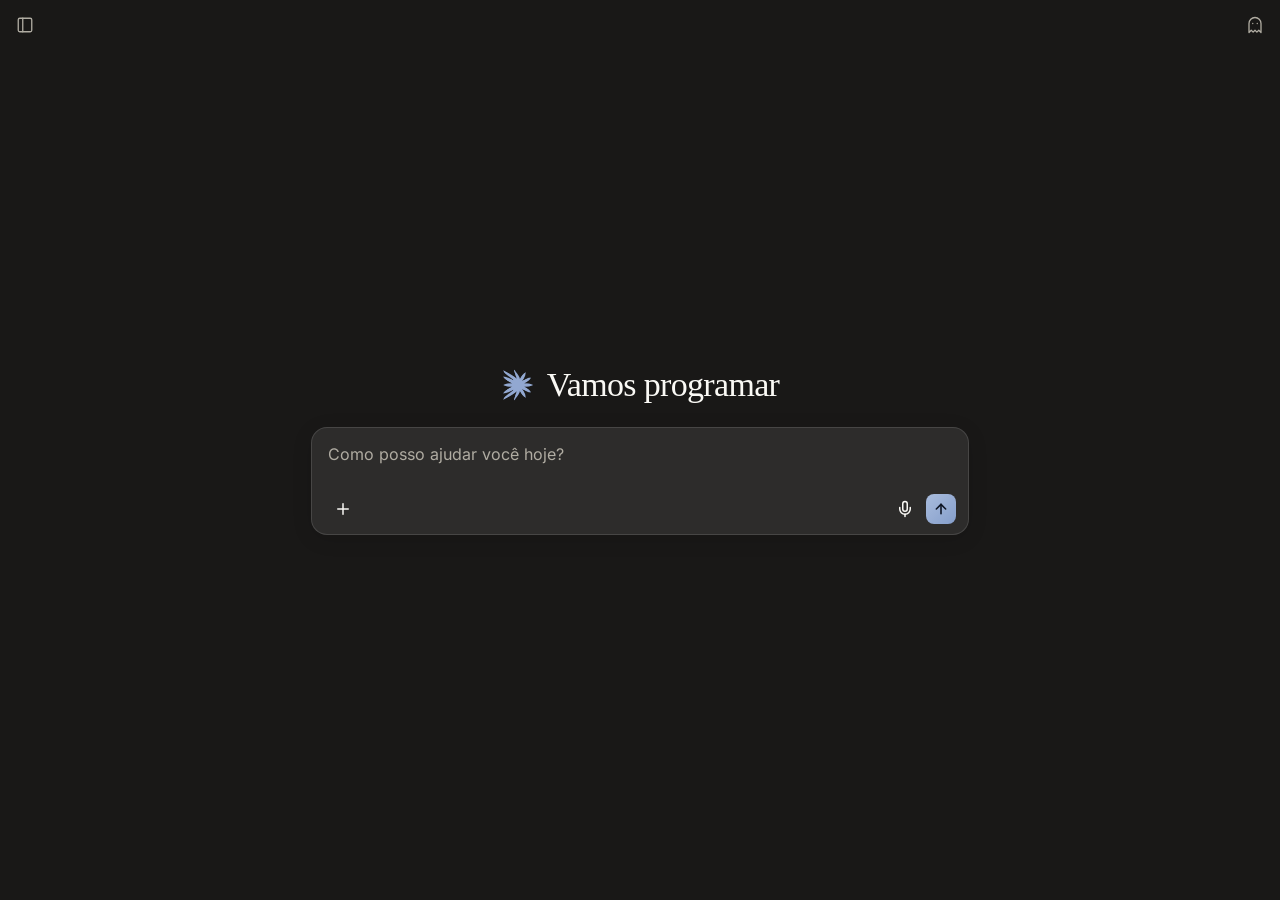
==== commit 816b4183: "Pagina inicial, melhorias no chat e limpeza de codigo" ====
--- a/landing-page/index.html
+++ b/landing-page/index.html
@@ -1,31 +1,30 @@
 <!DOCTYPE html>
-<html lang="pt-br">
+<html lang="pt-br" translate="no">
 
 <head>
   <meta charset="UTF-8">
+  <meta name="google" content="notranslate">
   <meta name="viewport" content="width=device-width, initial-scale=1.0">
   <title>Astra — Código, Revisão &amp; Segurança</title>
   <meta name="description" content="Astra — sua IA de TI: programação, revisão de código, debugging e segurança de aplicações.">
 
-  <!-- Ícone da aba: a estrela azul sereno com fundo TRANSPARENTE (aparece bem em abas
-       claras e escuras). O apple-touch-icon é a exceção: o iOS pinta fundo preto
-       onde há transparência, então ele leva um fundo grafite. -->
   <link rel="icon" href="favicon.ico?v=4" sizes="any">
   <link rel="icon" type="image/png" sizes="32x32" href="assets/images/favicon-32.png?v=4">
   <link rel="apple-touch-icon" href="assets/images/apple-touch-icon.png?v=3">
 
-  <!-- A fonte Inter é auto-hospedada em assets/fonts/ e declarada via
-       @font-face no style.css. Nenhuma requisição sai para terceiros. -->
-  <link rel="stylesheet" href="css/style.css?v=11">
-  <!-- layout de celular: só vale em telas até 640px (desktop não é afetado) -->
-  <link rel="stylesheet" href="css/mobile.css?v=10" media="(max-width: 640px)">
+  <link rel="stylesheet" href="css/style.css?v=27">
+  <link rel="stylesheet" href="css/carregando.css?v=8">
+  <link rel="stylesheet" href="css/mobile.css?v=13" media="(max-width: 640px)">
   <link rel="preload" href="assets/fonts/inter-latin.woff2" as="font" type="font/woff2" crossorigin>
 </head>
 
 <body>
-  <!-- Barra da conversa anônima. Fica FORA do <main> de propósito: em apps de chat
-       ela é o chrome da janela, uma faixa acima do painel — não uma barra
-       dentro do app. O fantasma flutua (keyframes anonFloat no style.css). -->
+  <div class="carregando" id="carregando" role="status" aria-live="polite" data-entrada>
+    <img src="assets/images/logo-astra.png" alt="">
+    <p><span class="cg-estado">Carregando o Astra</span><span class="cg-pontinhos"><i>.</i><i>.</i><i>.</i></span></p>
+    <div class="cg-barra"><i></i></div>
+  </div>
+  <script src="js/carregando.js?v=12"></script>
   <header class="anon-bar" id="anonBar" hidden>
     <i data-lucide="ghost" class="anon-bar__icon"></i>
     <span class="anon-bar__label">Anônimo</span>
@@ -35,15 +34,11 @@
     </button>
   </header>
 
-  <!-- ── MAIN GLASS CONTAINER ── -->
   <main class="app">
 
-    <!-- ── SIDEBAR ──
-         Só entram itens que existem de verdade na Astra: nova conversa,
-         início, configurações e o histórico salvo no navegador. -->
     <aside class="sidebar" id="sidebar">
       <div class="sidebar__head">
-        <button class="sidebar__brand" id="logoBtn" title="Início">
+        <button class="sidebar__brand" id="logoBtn" title="Voltar para a página inicial">
           <span class="sidebar__wordmark">Astra</span>
         </button>
         <button class="sidebar__collapse" id="sidebarToggle" title="Recolher menu"
@@ -56,20 +51,20 @@
         <i data-lucide="plus"></i><span>Nova conversa</span>
       </button>
 
-      <p class="sidebar__section">Conversas</p>
+      <p class="sidebar__section">Recentes</p>
       <div class="sidebar__list" id="historyList"></div>
 
-      <!-- Rodapé no lugar onde outros apps mostram a conta. Como a Astra não tem
-           login, a linha identifica o app e o menu reúne as ações reais que
-           existem: configurações, status do servidor e apagar histórico. -->
       <div class="sidebar__foot">
         <div class="side-menu" id="accountMenu" hidden role="menu">
           <button class="side-menu__item" id="menuSettings" role="menuitem">
             <i data-lucide="settings"></i><span>Configurações</span>
           </button>
-          <button class="side-menu__item" id="menuStatus" role="menuitem" title="Verificar novamente">
-            <i data-lucide="activity"></i><span>Servidor</span>
-            <span class="side-menu__meta"><span class="status-dot" id="statusDot"></span><span id="serverStatus">…</span></span>
+          <button class="side-menu__item" id="menuUso" role="menuitem">
+            <i data-lucide="gauge"></i><span data-t="uso">Uso</span>
+          </button>
+          <button class="side-menu__item" id="menuIdioma" role="menuitem">
+            <i data-lucide="globe"></i><span data-t="idioma">Idioma</span>
+            <span class="side-menu__meta" id="idiomaAtual"></span>
           </button>
           <div class="side-menu__sep"></div>
           <button class="side-menu__item side-menu__item--danger" id="menuClear" role="menuitem">
@@ -78,30 +73,24 @@
         </div>
 
         <button class="side-account" id="accountBtn" aria-expanded="false" aria-haspopup="menu" title="Menu">
+          <span class="side-account__avatar" aria-hidden="true">A</span>
           <span class="side-account__name">Astra <span class="muted">· Local</span></span>
-          <i data-lucide="chevron-up" class="side-account__chev"></i>
+          <i data-lucide="chevron-down" class="side-account__chev"></i>
         </button>
       </div>
     </aside>
 
-    <!-- véu que fecha a sidebar por clique fora (só no mobile) -->
     <div class="sidebar-veil" id="sidebarVeil" hidden></div>
 
-    <!-- Único elemento visível com a sidebar fechada: o quadradinho que
-         a expande. Fica escondido enquanto ela está aberta. -->
     <button class="sidebar-open" id="sidebarOpen" title="Abrir menu" aria-label="Abrir menu">
       <i data-lucide="panel-left"></i>
     </button>
 
-    <!-- Conversa anônima. Enquanto ativo, saveCurrent() não grava nada no
-         localStorage. Só aparece na tela inicial: não dá para tornar anônima
-         uma conversa que já começou. -->
     <button class="anon-btn" id="incognitoBtn" title="Conversa anônima"
             aria-label="Conversa anônima" aria-pressed="false">
       <i data-lucide="ghost"></i>
     </button>
 
-    <!-- ── HERO (estado inicial) ── -->
     <section class="hero" id="hero">
       <h1 class="hero__headline" id="headlineNormal">
         <span class="hl-line">Vamos programar</span>
@@ -111,7 +100,6 @@
         <span class="hl-line">Você está no modo anônimo</span>
       </h1>
 
-      <!-- ── ESFERA 3D (imagem) ── -->
       <div class="orb-stage">
         <div class="orb-float">
           <img id="orb" class="orb-img" src="assets/images/logo-astra.png" alt="Logo da Astra: uma estrela de pontas irregulares" draggable="false">
@@ -119,7 +107,6 @@
       </div>
     </section>
 
-    <!-- ── CHAT (aparece ao conversar) ── -->
     <section class="chat" id="chat" hidden>
       <div class="chat__scroll">
         <div class="messages" id="messages"></div>
@@ -127,27 +114,24 @@
       </div>
     </section>
 
-    <!-- ── PROMPT AREA ── -->
     <section class="prompt">
       <div class="prompt__box">
         <div class="attach-tags" id="attachTags"></div>
 
-        <textarea id="promptInput" rows="1" maxlength="4000" placeholder="Ask me anything..."></textarea>
+        <textarea id="promptInput" rows="1" maxlength="7500" placeholder="Como posso ajudar você hoje?"></textarea>
 
         <div class="prompt__controls">
           <div class="prompt__controls-left">
-            <button class="ctrl-btn" id="attachBtn"><i data-lucide="paperclip"></i> Attach</button>
+            <button class="ctrl-btn ctrl-btn--icone" id="attachBtn" title="Anexar arquivo" aria-label="Anexar arquivo"><i data-lucide="plus"></i></button>
           </div>
 
           <div class="prompt__controls-right">
-            <button class="ctrl-btn ctrl-btn--send" id="sendBtn"><i data-lucide="send"></i> Send</button>
-          </div>
-        </div>
-      </div>
-
-      <!-- Promessa deliberadamente restrita ao que dá para garantir: o que
-           acontece no NAVEGADOR. Nada é afirmado sobre o que a Groq faz com a
-           mensagem depois — isso não está sob controle deste projeto. -->
+            <button class="ctrl-btn ctrl-btn--icone" id="micBtn" type="button" title="Falar" aria-label="Falar" aria-pressed="false" hidden><i data-lucide="mic"></i></button>
+            <button class="ctrl-btn ctrl-btn--send" id="sendBtn" title="Enviar" aria-label="Enviar"><i data-lucide="arrow-up"></i></button>
+          </div>
+        </div>
+      </div>
+
       <p class="anon-note" id="anonNote" hidden>
         Esta conversa não será salva no histórico deste navegador.
         <br>As mensagens continuam sendo enviadas ao servidor para gerar a resposta.
@@ -156,7 +140,6 @@
 
   </main>
 
-  <!-- ── MODAL DE CONFIGURAÇÕES ── -->
   <div class="modal" id="settingsModal" hidden>
     <div class="modal__card">
       <div class="modal__head">
@@ -164,8 +147,6 @@
         <button class="icon-btn" id="settingsClose" title="Fechar" aria-label="Fechar configurações"><i data-lucide="x"></i></button>
       </div>
       <div class="modal__body">
-        <!-- O status do servidor e o "apagar histórico" saíram daqui: agora
-             vivem no menu do rodapé da sidebar, sem duplicar ação. -->
 
         <h3 class="settings__group">Preferências</h3>
 
@@ -219,27 +200,51 @@
     </div>
   </div>
 
-  <!-- ── MODAL DE CONFIRMAÇÃO (vidro, reutilizável) ── -->
+  <div class="modal" id="usoModal" hidden>
+    <div class="modal__card">
+      <div class="modal__head">
+        <h2 data-t="uso">Uso</h2>
+        <button class="icon-btn" id="usoFechar" title="Fechar" aria-label="Fechar"><i data-lucide="x"></i></button>
+      </div>
+      <div class="modal__body">
+        <div class="uso-bloco">
+          <div class="uso-linha"><strong data-t="usoHoje">Mensagens hoje</strong><span id="usoHoje">0</span></div>
+          <div class="uso-barra"><i id="usoBarra"></i></div>
+          <p class="muted" id="usoLimite"></p>
+        </div>
+        <div class="uso-grade">
+          <div><span class="uso-num" id="usoTotal">0</span><span class="muted" data-t="usoTotal">mensagens enviadas</span></div>
+          <div><span class="uso-num" id="usoConversas">0</span><span class="muted" data-t="usoConversas">conversas salvas</span></div>
+        </div>
+      </div>
+    </div>
+  </div>
+
+  <div class="modal" id="idiomaModal" hidden>
+    <div class="modal__card modal__card--idioma">
+      <div class="modal__head">
+        <h2 data-t="escolhaIdioma">Escolha seu idioma</h2>
+        <button class="icon-btn" id="idiomaFechar" title="Fechar" aria-label="Fechar"><i data-lucide="x"></i></button>
+      </div>
+      <div class="modal__body">
+        <label class="idioma-busca"><i data-lucide="search"></i><input id="idiomaBusca" type="search" placeholder="Pesquisar idiomas" autocomplete="off"></label>
+        <div class="idioma-grade" id="idiomaGrade" role="listbox" aria-label="Idiomas"></div>
+        <p class="muted" data-t="idiomaNota">O Astra passa a responder no idioma escolhido.</p>
+      </div>
+    </div>
+  </div>
+
   <div class="modal" id="confirmModal" hidden>
-    <div class="modal__card modal__card--sm">
-      <div class="modal__head">
-        <h2 id="confirmTitle">Confirmar</h2>
-        <button class="icon-btn" id="confirmClose" title="Fechar" aria-label="Fechar"><i data-lucide="x"></i></button>
-      </div>
-      <div class="modal__body">
-        <p id="confirmMsg" class="muted"></p>
-      </div>
+    <div class="modal__card modal__card--confirm" role="alertdialog" aria-labelledby="confirmTitle" aria-describedby="confirmMsg">
+      <h2 id="confirmTitle">Confirmar</h2>
+      <p id="confirmMsg"></p>
       <div class="modal__footer">
-        <button class="btn btn--ghost" id="confirmCancel">Cancelar</button>
-        <button class="btn btn--danger" id="confirmOk"><i data-lucide="trash-2"></i> Apagar</button>
-      </div>
-    </div>
-  </div>
-
-  <!-- Menu "⋮" das conversas. Fica FORA da sidebar de propósito: a lista tem
-       overflow, e um menu dentro dela seria cortado. Posicionado por JS.
-       Só entram ações que existem de verdade: fixar, renomear e apagar
-       (não há "não lida", "projeto", "grupo" nem URL por conversa). -->
+        <button class="btn btn--cinza" id="confirmCancel">Cancelar</button>
+        <button class="btn btn--perigo" id="confirmOk">Apagar</button>
+      </div>
+    </div>
+  </div>
+
   <div class="chat-menu" id="chatMenu" hidden role="menu">
     <button class="chat-menu__item" data-act="pin" role="menuitem">
       <i data-lucide="pin"></i><span id="chatMenuPinLabel">Fixar</span><kbd>P</kbd>
@@ -253,20 +258,14 @@
     </button>
   </div>
 
-  <!-- input de arquivo (Attach) + toast -->
   <input type="file" id="fileInput" hidden
     accept=".txt,.md,.markdown,.js,.ts,.jsx,.tsx,.py,.json,.html,.css,.java,.c,.cpp,.cs,.go,.rs,.rb,.php,.sql,.sh,.yml,.yaml,.xml">
   <div class="toast" id="toast" hidden></div>
 
-  <!-- libs hospedadas localmente (js/vendor/): evita depender de CDN externo.
-       Antes carregávamos do jsdelivr com SRI; se o CDN estivesse bloqueado/fora do
-       ar (rede corporativa, ad-blocker, instabilidade), os ícones (só-ícone, sem
-       texto, ex. o "...") ficavam em branco. Hospedando local, o app sempre
-       funciona 100% offline do CDN. -->
   <script src="js/vendor/lucide.min.js"></script>
   <script src="js/vendor/marked.min.js"></script>
   <script src="js/vendor/purify.min.js"></script>
-  <script src="js/script.js?v=4"></script>
+  <script src="js/script.js?v=16"></script>
 </body>
 
 </html>
--- a/landing-page/css/style.css
+++ b/landing-page/css/style.css
@@ -1,22 +1,3 @@
-/* =====================================================================
-   ASTRA — Landing Page (grafite · branco · azul sereno)
-   Vanilla HTML/CSS/JS · Inter · Lucide icons
-
-   ESCALA FLUIDA:
-   - Tudo dimensionado com clamp(min-rem, rem + vw, max-rem) ou vmin.
-     · A parte em rem cresce com o ZOOM do navegador (Ctrl +/-).
-     · A parte em vw/vmin adapta entre mobile / tablet / desktop / 4K.
-   - Altura usa min-height + scroll (em vez de height fixa + overflow:hidden),
-     então NADA é cortado ao dar zoom ou em telas baixas.
-   ===================================================================== */
-
-/* =====================================================================
-   FONTE — Inter auto-hospedada (nenhuma requisição a terceiros)
-   Fonte variável: um único arquivo cobre os pesos 400–800, então não há
-   um woff2 por peso. Os dois subsets são divididos por unicode-range:
-   o navegador só baixa "latin-ext" se a página usar algum caractere dele.
-   Origem: Google Fonts (Inter v20, licença SIL Open Font License 1.1).
-   ===================================================================== */
 @font-face {
   font-family: 'Inter';
   font-style: normal;
@@ -39,33 +20,16 @@
 }
 
 :root {
-  /* ── PALETA: grafite quente · branco · azul sereno ──
-     Tema escuro. A base NAO e preto puro: e um grafite quente (#262624 no
-     painel), que cansa menos em leitura longa e faz o azul parecer mais
-     suave do que sobre preto absoluto. O azul sereno e o unico matiz do sistema:
-     use-o so em acento (estado ativo, foco, acao primaria).
-     Os tokens de vidro continuam sendo branco com alpha — funcionam sobre
-     qualquer base escura, entao trocar a base nao reescreve regra nenhuma.
-     ATENCAO: os valores escuros existem em DOIS lugares (:root e o bloco
-     prefers-color-scheme:dark do tema "Sistema"). Mudar so um deixa "Escuro"
-     e "Sistema" com aparencias diferentes. */
-
-  /* base */
+
   --bg-deep: #191817;
 
-  /* tinta */
   --text: #faf9f5;
   --text-soft: #b0aca2;
 
-  /* acento: azul sereno */
-  /* O 'ouro' (nome antigo) e o AZUL SERENO (Pantone Serenity #92A8D1). Os tokens
-     seguem com o nome --gold: sao o SLOT de acento do sistema, e renomear
-     exigiria reescrever ~40 regras sem ganho nenhum. */
   --gold: #92a8d1;
   --gold-soft: #b4c4e2;
   --accent: var(--gold);
 
-  /* vidro escuro: branco com opacidade baixa sobre o preto */
   --glass: rgba(255, 255, 255, 0.055);
   --glass-strong: rgba(255, 255, 255, 0.09);
   --glass-hover: rgba(255, 255, 255, 0.13);
@@ -73,54 +37,34 @@
   --border-strong: rgba(255, 255, 255, 0.19);
   --border-gold: rgba(146, 168, 209, 0.40);
 
-  /* halos do acento (foco, brilho, sombra colorida) */
   --gold-15: rgba(146, 168, 209, 0.15);
   --gold-25: rgba(146, 168, 209, 0.25);
   --gold-40: rgba(146, 168, 209, 0.40);
 
-  /* no escuro a sombra precisa ser bem mais densa para existir */
   --shadow-sm: 0 2px 6px rgba(0, 0, 0, 0.35);
   --shadow-md: 0 10px 30px rgba(0, 0, 0, 0.32);
   --shadow-lg: 0 30px 80px rgba(0, 0, 0, 0.45);
 
-  /* acao primaria: azul sereno com texto escuro (contraste alto) */
   --send-grad: linear-gradient(135deg, #a9bcdd 0%, #859ecb 100%);
-  /* cor do texto/icone QUE FICA EM CIMA do azul (nao muda com o tema:
-     o botao azul tem texto escuro nos dois) */
   --on-gold: #0e1626;
 
-  /* estados semanticos */
   --ok: #4ade80;
   --danger: #ff8a7a;
   --danger-grad: linear-gradient(135deg, #e05a4a, #b53225);
   --on-danger: #fff;
   --danger-soft: rgba(255, 138, 122, 0.14);
-  /* fundo da lista aberta do <select> (o SO desenha fora do nosso controle) */
   --select-pop: #2b2a27;
-  /* Faixa da janela anônima. Contrasta com o painel de propósito: é o que
-     faz parecer uma JANELA À PARTE, e não uma barra dentro do app. */
-  /* Um degrau acima do painel, nao o oposto dele: assim a faixa continua
-     lendo como chrome de janela SEM inverter o tema — e o fantasma fica
-     claro no tema escuro, visivel de verdade. */
   --anon-chrome: #eceae4;
   --anon-chrome-ink: #16150f;
-  /* Moldura em volta do painel. NAO e a cor da barra: no tema claro a
-     barra e preta, e usar ela aqui viraria uma borda grossa preta em
-     volta do painel branco. */
   --anon-frame: #eceae4;
 
   --font: 'Inter', system-ui, -apple-system, 'Segoe UI', sans-serif;
 
-  /* ── escala fluida (responde a zoom + tamanho de tela) ── */
-
-  /* sidebar expandida (padrao) e recolhida (so icones) */
-  --sidebar-w: 248px;
-  --sidebar-gap: 0px;                /* menu encostado na borda, sem moldura flutuante */
-  /* espaco que a sidebar rouba do conteudo (usado no padding-left do .app) */
+  --sidebar-w: 288px;
+  --sidebar-gap: 0px;
   --sidebar-space: calc(var(--sidebar-w) + var(--sidebar-gap) * 2);
 
-  /* miolo escala pela MENOR dimensão (vmin) → proporcional à tela, não estoura em telas largas */
-  --h1: clamp(1.55rem, 1rem + 2.7vmin, 2.9rem);          /* cabe "Todo código tem um ponto cego." em 1 linha */
+  --h1: clamp(1.55rem, 1rem + 2.7vmin, 2.9rem);
 
   --prompt-w: min(41rem, 92vw);
   --fs-ctrl: clamp(0.75rem, 0.7rem + 0.25vw, 0.875rem);
@@ -130,14 +74,9 @@
   box-sizing: border-box;
   margin: 0;
   padding: 0;
-  /* remove o destaque de toque branco/cinza que o WebKit mobile aplica
-     em cima de botões de vidro (backdrop-filter), escondendo ícone/texto */
   -webkit-tap-highlight-color: transparent;
 }
 
-/* sem isso, o navegador desenha o widget nativo (branco/cinza) por cima do
-   background customizado quando o <button> fica :disabled (ex.: Send
-   enquanto a IA responde), escondendo o ícone e o texto */
 button {
   appearance: none;
   -webkit-appearance: none;
@@ -145,7 +84,6 @@
 
 html {
   scroll-behavior: smooth;
-  /* font-size padrão (16px) preservado para que rem responda ao zoom */
   -webkit-text-size-adjust: 100%;
   text-size-adjust: 100%;
 }
@@ -158,20 +96,15 @@
   padding: 0;
   overflow-x: hidden;
   overflow-y: auto;
-  background: var(--bg-deep);       /* fundo liso, sem gradientes nem ruido */
-}
-
-/* ── CONTAINER PRINCIPAL ──
-   Visual limpo: sem caixa de vidro, borda, sombra nem animacao de entrada; o
-   conteudo vive direto sobre o fundo liso da pagina. */
+  background: var(--bg-deep);
+}
+
 .app {
   position: relative;
   width: 100%;
   min-height: 100vh;
   min-height: 100dvh;
   margin: 0 auto;
-  /* a sidebar e absolute (nao ocupa fluxo), entao e o padding do .app que
-     empurra o conteudo e mantem tudo centralizado no espaco QUE SOBRA. */
   transition: padding-left 0.22s cubic-bezier(0.22, 1, 0.36, 1);
   overflow: hidden;
   display: flex;
@@ -179,15 +112,10 @@
   align-items: center;
 }
 
-/* desktop: abrir a sidebar empurra o conteudo em vez de cobri-lo */
 @media (min-width: 901px) {
   .app.is-sidebar-open { padding-left: var(--sidebar-space); }
 }
 
-/* ── SIDEBAR ──
-   Fechada por padrao: a home fica limpa e o unico elemento de chrome e o
-   quadradinho .sidebar-open no canto. Abrir empurra o conteudo no desktop
-   (padding-left do .app) e vira sobreposicao com veu no mobile. */
 .sidebar {
   position: absolute;
   left: var(--sidebar-gap);
@@ -202,13 +130,11 @@
   border: 0;
   border-right: 1px solid var(--border);
   border-radius: 0;
-  /* estado fechado: fora da tela, sem ocupar nada */
   transform: translateX(calc(-100% - var(--sidebar-gap) - 8px));
   transition: transform 0.24s cubic-bezier(0.22, 1, 0.36, 1);
 }
 .app.is-sidebar-open .sidebar { transform: none; }
 
-/* quadradinho que abre — some quando a sidebar esta aberta */
 .sidebar-open {
   position: absolute;
   left: clamp(10px, 1.2vw, 18px);
@@ -230,7 +156,6 @@
 .sidebar-open :is(i, svg) { width: 19px; height: 19px; }
 .app.is-sidebar-open .sidebar-open { opacity: 0; pointer-events: none; }
 
-/* ── cabecalho: marca + recolher ── */
 .sidebar__head {
   display: flex;
   align-items: center;
@@ -252,11 +177,6 @@
   font-family: var(--font);
 }
 
-/* Marca em texto, no estilo da imagem de referência: caixa alta e bem
-   espaçada. A Inter que já hospedamos cobre esse desenho — nenhuma fonte
-   nova é necessária. O margin-right negativo compensa o espaço que o
-   letter-spacing acrescenta DEPOIS da última letra; sem ele a palavra
-   fica visualmente deslocada para a esquerda. */
 .sidebar__wordmark {
   font-size: 0.92rem;
   font-weight: 600;
@@ -283,7 +203,6 @@
 .sidebar__collapse:hover { background: var(--glass-hover); color: var(--text); }
 .sidebar__collapse :is(i, svg) { width: 17px; height: 17px; }
 
-/* ── linhas: acao primaria e navegacao ── */
 .side-new {
   display: flex;
   align-items: center;
@@ -316,7 +235,6 @@
   color: var(--text-soft);
 }
 
-/* ── lista de conversas ── */
 .sidebar__list {
   flex: 1 1 auto;
   min-height: 0;
@@ -330,7 +248,6 @@
 .sidebar__list::-webkit-scrollbar { width: 6px; }
 .sidebar__list::-webkit-scrollbar-thumb { background: rgba(255, 255, 255, 0.18); border-radius: 10px; }
 
-/* ── RODAPE: linha de "conta" + menu suspenso ── */
 .sidebar__foot {
   position: relative;
   margin-top: auto;
@@ -367,12 +284,10 @@
   letter-spacing: 0.14em;
   font-size: 0.76rem;
 }
-/* o sufixo volta ao normal: so a marca leva o tratamento de caixa alta */
 .side-account__name .muted { font-weight: 500; text-transform: none; letter-spacing: 0; }
 .side-account__chev { width: 15px; height: 15px; flex-shrink: 0; color: var(--text-soft); transition: transform 0.2s ease; }
 .side-account[aria-expanded="true"] .side-account__chev { transform: rotate(180deg); }
 
-/* o menu sobe a partir do rodape, como em apps de chat */
 .side-menu {
   position: absolute;
   left: 0;
@@ -429,8 +344,6 @@
 
 .side-menu__sep { height: 1px; margin: 5px 4px; background: var(--border); }
 
-/* ── CONVERSA ANONIMA ──
-   Botao no canto oposto ao da sidebar. */
 .anon-btn {
   position: absolute;
   right: clamp(10px, 1.2vw, 18px);
@@ -449,24 +362,17 @@
   transition: background 0.15s, border-color 0.15s;
 }
 .anon-btn:hover { background: var(--glass-hover); }
-/* icone do Lucide: herda currentColor, entao segue o tema sozinho —
-   */
 .anon-btn :is(i, svg) {
   width: 19px;
   height: 19px;
-  /* --text = BRANCO no tema escuro, quase preto no claro.
-     Sem opacity: qualquer transparência já tira o branco pleno; o retorno
-     visual do hover vem do fundo do botão, não de escurecer o ícone. */
   color: var(--text);
 }
-/* ligado: o icone acende e o botao ganha contorno azul */
 .anon-btn[aria-pressed="true"] {
   background: var(--gold-15);
   border-color: var(--border-gold);
 }
 .anon-btn[aria-pressed="true"] :is(i, svg) { color: var(--gold); }
 
-/* aviso sob a caixa de texto */
 .anon-note {
   max-width: min(92vw, 34rem);
   margin: var(--anon-note-gap, 10px) auto 0;
@@ -476,10 +382,6 @@
   color: var(--text-soft);
 }
 
-/* ── A JANELA ANÔNIMA ──
-   Imita o chrome de uma janela separada: faixa clara no topo e, abaixo, o
-   painel escuro recuado com cantos arredondados. Sem molduras coloridas: o
-   contraste entre faixa e painel já comunica a troca de contexto. */
 .anon-bar {
   position: sticky;
   top: 0;
@@ -498,12 +400,6 @@
   to   { opacity: 1; transform: translateY(0); }
 }
 
-/* a faixa some no corpo: sem padding em volta e com o mesmo fundo dela */
-/* As três variantes existem por ESPECIFICIDADE, não por capricho:
-   `:root[data-theme="light"] body` (0,2,1) pinta o fundo do tema claro e
-   aparece DEPOIS neste arquivo. Só `:root.is-anon body` empataria e perderia
-   por ordem — a moldura ficaria clara no tema claro. Qualificar pelo tema
-   sobe para (0,3,1) e vence sem precisar de !important. */
 :root.is-anon body,
 :root.is-anon[data-theme="light"] body,
 :root.is-anon[data-theme="system"] body {
@@ -511,7 +407,6 @@
   background: var(--anon-frame);
 }
 :root.is-anon .app {
-  /* recuo pequeno em volta = o painel "flutua" dentro da janela */
   margin: 0 8px 8px;
   width: auto;
   max-width: none;
@@ -527,7 +422,6 @@
   color: var(--anon-chrome-ink);
   animation: anonFloat 3.4s ease-in-out infinite;
 }
-/* O fantasma flutua de leve. Sem drop-shadow: o selo já o destaca. */
 @keyframes anonFloat {
   0%, 100% { transform: translateY(0) rotate(0deg); }
   50%      { transform: translateY(-2.5px) rotate(-4deg); }
@@ -558,13 +452,9 @@
 .anon-bar__close:hover { opacity: 1; background: rgba(0, 0, 0, 0.08); }
 .anon-bar__close :is(i, svg) { width: 18px; height: 18px; }
 
-/* dentro da janela anônima não há sidebar nem o botão que a abre */
 .app.is-anon .sidebar,
 .app.is-anon .sidebar-open,
 .app.is-anon .anon-btn { display: none; }
-/* painel um pouco mais fechado que o normal, sem contorno colorido.
-   O !important vence o padding que .app.is-sidebar-open aplica com a mesma
-   especificidade — na janela anônima não existe sidebar para abrir espaço. */
 .app.is-anon {
   padding-left: 0 !important;
   background: linear-gradient(135deg, rgba(38, 37, 34, 0.97) 0%, rgba(28, 27, 25, 0.97) 100%);
@@ -572,25 +462,18 @@
   box-shadow: none;
 }
 
-/* o botão só existe na tela inicial: não dá para tornar anônima uma conversa
-   que já começou — as mensagens anteriores já estão gravadas */
 .app.is-chatting .anon-btn { display: none; }
 
-/* A caixa de mensagem do modo anônimo é TRACEJADA (a marca do modo anônimo no
-   apps de chat). Os tokens existem para o tema claro poder trocar o estilo sem
-   duplicar regras: o padrão (escuro) continua com borda contínua. */
 :root { --anon-border-style: solid; }
 .app.is-anon .prompt__box { border-style: var(--anon-border-style); }
 
-/* No tema claro o painel é claro, então a faixa e a moldura ficam PRETAS, como no
-   apps de chat: o contraste com o painel branco diz que é uma janela à parte. */
 :root[data-theme="light"],
 :root[data-theme="system"] {
   --anon-chrome: #111111;
   --anon-chrome-ink: #ffffff;
   --anon-frame: #111111;
   --anon-border-style: dashed;
-  --anon-note-gap: 2.5rem;       /* aviso mais abaixo da caixa */
+  --anon-note-gap: 2.5rem;
 }
 @media (prefers-color-scheme: dark) {
   :root[data-theme="system"] {
@@ -608,7 +491,6 @@
   }
 }
 
-/* veu que fecha por clique fora (so no mobile; no desktop a sidebar convive) */
 .sidebar-veil {
   position: absolute;
   inset: 0;
@@ -619,19 +501,14 @@
   animation: msgIn 0.2s ease;
 }
 
-/* ── HERO ── */
 .hero {
   position: relative;
   z-index: 10;
-  /* flex:0 0 auto + margin-top:auto (aqui) e margin-bottom:auto (no .prompt)
-     centram HERO e PROMPT como um GRUPO. Antes o hero era flex:1 e engolia
-     todo o espaco livre, empurrando a barra de envio para o rodape e abrindo
-     um vao grande entre o logo e ela. */
   flex: 0 0 auto;
   margin-top: auto;
   width: 100%;
   display: flex;
-  flex-direction: row;       /* logo AO LADO da frase, como em apps de chat */
+  flex-direction: row;
   align-items: center;
   justify-content: center;
   gap: clamp(0.7rem, 1.4vw, 1rem);
@@ -644,7 +521,6 @@
   display: flex;
   flex-direction: column;
   align-items: flex-start;
-  /* saudacao em fonte com serifa, como a de apps de chat */
   font-family: 'Iowan Old Style', 'Palatino Linotype', Georgia, 'Times New Roman', serif;
   font-size: clamp(1.9rem, 1.3rem + 2.2vmin, 2.7rem);
   line-height: 1.15;
@@ -655,18 +531,12 @@
 
 .hl-line { white-space: nowrap; }
 
-/* em telas estreitas, deixa quebrar pra não estourar.
-   Limite subiu de 430px para 640px: a frase atual ("Todo código tem um ponto
-   cego.") é ~25% mais longa que a antiga em inglês. 640px alinha com o
-   breakpoint de MOBILE já usado abaixo e deixa folga confortável — em 560px
-   a linha passava a raspar na borda. */
 @media (max-width: 640px) {
   .hl-line { white-space: normal; }
 }
 
-/* ── 3D GLASS ORB ── */
 .orb-stage {
-  order: -1;                 /* logo ACIMA da frase, como em apps de chat */
+  order: -1;
   position: relative;
   perspective: 900px;
   display: flex;
@@ -683,13 +553,7 @@
   50%      { transform: translateY(-3%); }
 }
 
-/* LOGO DA ASTRA
-   O PNG e uma estrela AZUL SERENO sobre fundo TRANSPARENTE (alfa 0). Como ja tem
-   canal alfa, nao precisa de mix-blend-mode, e o drop-shadow acompanha a
-   silhueta real da estrela (num PNG opaco ele contornaria o quadrado). */
 .orb-img {
-  /* O PNG tem so uma pequena margem transparente: a caixa CSS ja e
-     praticamente o tamanho visivel da estrela. */
   width: clamp(38px, 5vmin, 50px);
   max-width: 82vw;
   height: auto;
@@ -703,14 +567,10 @@
   will-change: transform;
 }
 
-/* ── PROMPT AREA ── */
 .prompt {
   position: relative;
   z-index: 10;
   width: 100%;
-  /* espelha o gap do .hero (o outro lado do logo); bottom:auto, junto com o
-     margin-top:auto do .hero, mantém o par centralizado na página.
-     Logo, frase e caixa formam um grupo compacto no centro da tela. */
   margin: clamp(1.25rem, 3vh, 2rem) auto auto;
   display: flex;
   flex-direction: column;
@@ -801,10 +661,6 @@
 }
 
 .ctrl-btn--send:hover {
-  /* precisa repetir o gradiente aqui: .ctrl-btn:hover (mesma especificidade,
-     porém genérico p/ todos os ctrl-btn) também define "background" e, sem
-     isso, apagava o gradiente do Send e deixava fundo quase-branco com
-     texto branco por cima — some o ícone/palavra ao passar o mouse/clicar */
   background: var(--send-grad);
   transform: scale(1.03);
   filter: brightness(1.08);
@@ -821,18 +677,10 @@
   filter: none;
 }
 
-/* =====================================================================
-   BREAKPOINTS — refinos pontuais (a base já é fluida)
-   ===================================================================== */
-
-/* ── MOBILE ──
-   Abaixo de 900px nao cabe sidebar + conteudo lado a lado: ela sobrepoe (sem
-   empurrar) e o veu fecha por clique fora. */
 @media (max-width: 900px) {
   .sidebar { width: min(292px, 86vw); }
 }
 
-/* ── MOBILE ── */
 @media (max-width: 640px) {
   body { padding: 0; }
 
@@ -844,28 +692,20 @@
 
   .hero { padding-top: clamp(4rem, 12vh, 5.5rem); }
 
-  /* empilha os controles em telas estreitas pra nada estourar */
   .prompt__controls { justify-content: center; }
   .prompt__controls-left,
   .prompt__controls-right { flex: 1 1 auto; justify-content: center; }
 }
 
-/* ── MOBILE PEQUENO ── */
 @media (max-width: 400px) {
   .ctrl-btn { padding: 0 10px; }
 }
 
-/* ── ALTURA BAIXA (zoom alto, paisagem, janelas curtas) ──
-   O logo encolhe porque em janela baixa ele é quem rouba espaço vertical.
-   Os valores subiram junto com a nova escala base (520px). */
 @media (max-height: 560px) {
-  /* janela muito baixa: volta a empilhar a partir do topo e desliga o
-     agrupamento centralizado, senão não cabe */
   .hero { justify-content: flex-start; margin-top: 0; }
   .prompt { margin-bottom: clamp(0.5rem, 1.5vh, 1rem); }
 }
 
-/* ── ACESSIBILIDADE ── */
 @media (prefers-reduced-motion: reduce) {
   *,
   *::before,
@@ -876,26 +716,14 @@
   }
 }
 
-/* =====================================================================
-   CHAT, HISTÓRICO, MODAL, TOAST, ANEXOS  (funcionalidade)
-   ===================================================================== */
-
-/* o atributo hidden precisa vencer os display:flex abaixo */
 [hidden] { display: none !important; }
 
-/* ── modo conversa: altura definida p/ rolagem interna ── */
 .app.is-chatting { height: 100vh; height: 100dvh; }
-/* No modo conversa o .chat ocupa o espaco livre, entao o margin-bottom:auto do
-   .prompt resolveria para 0 e a barra colaria na borda inferior. Aqui ela volta
-   a ter respiro explicito. */
-/* margin-top: respiro entre o fim da resposta e a caixa de mensagem (antes ficava
-   colada na última linha) */
 .app.is-chatting .prompt {
   margin-top: clamp(0.5rem, 1.2vh, 0.9rem);
   margin-bottom: clamp(0.9rem, 2.5vh, 1.6rem);
 }
 
-/* ── CHAT ── */
 .chat {
   position: relative;
   z-index: 10;
@@ -909,10 +737,6 @@
   flex: 1;
   width: 100%;
   overflow-y: auto;
-  /* o recuo da sidebar agora vem do padding-left do .app, entao aqui o
-     padding volta a ser simetrico */
-  /* respiro grande embaixo, como em apps de chat: a última resposta termina bem acima da
-     caixa de mensagem em vez de colada nela */
   padding: clamp(24px, 4vh, 44px) clamp(16px, 3vw, 32px) clamp(96px, 18vh, 150px);
   scrollbar-width: thin;
   scrollbar-color: rgba(255, 255, 255, 0.18) transparent;
@@ -929,9 +753,6 @@
   gap: 28px;
 }
 
-/* ── MENSAGENS ──
-   Visual limpo, como em apps de chat: a resposta é texto direto na página (sem balão
-   nem avatar) e só a mensagem da pessoa fica num balão discreto. */
 .msg { display: flex; gap: 10px; animation: msgIn 0.25s ease; }
 
 @keyframes msgIn {
@@ -979,7 +800,6 @@
 }
 .msg__files :is(i, svg) { width: 12px; height: 12px; }
 
-/* ── MARKDOWN ── */
 .markdown > :first-child { margin-top: 0; }
 .markdown p { margin: 0 0 14px; }
 .markdown p:last-child { margin-bottom: 0; }
@@ -1013,8 +833,6 @@
   border-radius: 6px;
 }
 
-/* BLOCO DE CÓDIGO: cabeçalho com a linguagem e o botão "Copiar" (montado por
-   decorarBlocoDeCodigo() no script.js). Escuro nos dois temas, como em apps de chat. */
 .codeblock {
   margin: 4px 0 16px;
   border: 1px solid rgba(255, 255, 255, 0.10);
@@ -1050,8 +868,6 @@
   overflow-x: auto;
   background: #1c1b19;
   color: #f2efe8;
-  /* tamanho e altura de linha no <pre> (e não no <code>): é o <pre> que define a
-     altura da linha; no <code> as linhas ficavam com o dobro do espaço */
   font-size: 0.85rem;
   line-height: 1.6;
 }
@@ -1064,7 +880,6 @@
 }
 .clipboard-fallback { position: fixed; top: 0; left: 0; opacity: 0; pointer-events: none; }
 
-/* TABELA ("grade"): só linhas horizontais finas, sem caixa em cada célula */
 .markdown table {
   border-collapse: collapse;
   width: 100%;
@@ -1081,7 +896,6 @@
 .markdown th { font-weight: 600; border-bottom-color: var(--border-strong); }
 .markdown tr:last-child td { border-bottom: 0; }
 
-/* ── DOTS (pensando) ── */
 .dots span {
   display: inline-block;
   font-size: 1.4rem;
@@ -1093,7 +907,6 @@
 .dots span:nth-child(3) { animation-delay: 0.4s; }
 @keyframes dotFlash { 0% { opacity: 0.2; } 20% { opacity: 1; } 100% { opacity: 0.2; } }
 
-/* ── ANEXOS no input ── */
 .attach-tags { display: flex; flex-wrap: wrap; gap: 6px; }
 .attach-tags:not(:empty) { margin-bottom: 8px; }
 .attach-tag {
@@ -1117,7 +930,6 @@
   padding: 0;
 }
 
-/* ── ITENS DE CONVERSA (dentro da sidebar) ── */
 .history-empty { padding: 8px 12px; }
 
 .history-item {
@@ -1139,7 +951,6 @@
   overflow: hidden;
   text-overflow: ellipsis;
 }
-/* pino da conversa fixada */
 .history-item__pin {
   flex-shrink: 0;
   width: 12px;
@@ -1147,7 +958,6 @@
   color: var(--gold);
 }
 
-/* botão "⋮" */
 .history-item__more {
   display: flex;
   flex-shrink: 0;
@@ -1157,14 +967,13 @@
   cursor: pointer;
   padding: 4px;
   border-radius: 6px;
-  opacity: 0.5;                 /* sempre visível (inclusive no toque/celular) */
+  opacity: 0.5;
   transition: opacity 0.15s, color 0.15s, background 0.15s;
 }
 .history-item:hover .history-item__more { opacity: 1; }
 .history-item__more:hover { color: var(--text); background: var(--glass-hover); }
 .history-item__more :is(i, svg) { width: 14px; height: 14px; }
 
-/* campo de renomear, no lugar do título */
 .history-item__input {
   flex: 1;
   min-width: 0;
@@ -1179,9 +988,6 @@
   outline: none;
 }
 
-/* ── MENU "⋮" DAS CONVERSAS ──
-   position:fixed porque a lista tem overflow: dentro dela o menu seria
-   cortado. O JS calcula top/left a partir do botão. */
 .chat-menu {
   position: fixed;
   z-index: 60;
@@ -1234,7 +1040,6 @@
 }
 .chat-menu__sep { height: 1px; margin: 5px 4px; background: var(--border); }
 
-/* ── ICON BTN genérico ── */
 .icon-btn {
   display: flex;
   align-items: center;
@@ -1251,7 +1056,6 @@
 .icon-btn:hover { background: var(--glass-hover); color: var(--text); }
 .icon-btn :is(i, svg) { width: 16px; height: 16px; }
 
-/* ── MODAL ── */
 .modal {
   position: fixed;
   inset: 0;
@@ -1281,7 +1085,6 @@
 
 .modal__head { display: flex; align-items: center; justify-content: space-between; margin-bottom: 16px; }
 .modal__head h2 { font-size: 1.2rem; font-weight: 700; }
-/* rola por dentro em vez de estourar a tela quando o modal cresce */
 .modal__body {
   display: flex;
   flex-direction: column;
@@ -1313,7 +1116,6 @@
 }
 .settings__group:first-child { margin-top: 0; }
 
-/* ── segmentado (Aparência, Movimento) ── */
 .segmented {
   display: inline-flex;
   flex-shrink: 0;
@@ -1344,8 +1146,6 @@
 .segmented button:hover { color: var(--text); }
 .segmented button.is-active { background: var(--glass-hover); color: var(--text); }
 
-
-/* select do tema escuro: sem isso o Windows desenha o combo nativo branco */
 .select {
   flex-shrink: 0;
   max-width: 55%;
@@ -1360,7 +1160,6 @@
   cursor: pointer;
   appearance: none;
   -webkit-appearance: none;
-  /* seta desenhada em SVG inline (data:) — o CSP libera img-src data: */
   background-image: url("data:image/svg+xml,%3Csvg xmlns='http://www.w3.org/2000/svg' width='12' height='8' viewBox='0 0 12 8'%3E%3Cpath d='M1 1.5 6 6.5l5-5' stroke='%23918b80' stroke-width='1.6' fill='none' stroke-linecap='round'/%3E%3C/svg%3E");
   background-repeat: no-repeat;
   background-position: right 10px center;
@@ -1369,7 +1168,6 @@
 .select:hover:not(:disabled) { border-color: var(--border-gold); }
 .select:focus-visible { outline: 2px solid var(--border-gold); outline-offset: 2px; }
 .select:disabled { opacity: 0.55; cursor: not-allowed; }
-/* a lista aberta é desenhada pelo SO: força fundo escuro nas opções */
 .select option { background: var(--select-pop); color: var(--text); }
 .muted { color: var(--text-soft); font-size: 0.8rem; margin-top: 2px; }
 
@@ -1397,7 +1195,6 @@
 .btn--ghost { background: var(--glass); color: var(--text); border: 1px solid var(--border); }
 .btn--ghost:hover { background: var(--glass-hover); }
 
-/* ── TOAST ── */
 .toast {
   position: fixed;
   z-index: 1200;
@@ -1418,22 +1215,11 @@
 }
 .toast.show { opacity: 1; transform: translateX(-50%) translateY(0); }
 
-/* ── ajustes mobile p/ chat ── */
 @media (max-width: 640px) {
   .app.is-chatting { height: 100dvh; }
   .chat__scroll { padding-top: 66px; }
 }
 
-
-/* =====================================================================
-   TEMA CLARO
-   O escuro e a base (:root). Aqui so os TOKENS mudam — nenhuma regra de
-   layout e reescrita. Duas portas de entrada:
-     [data-theme="light"]                        -> escolha explicita
-     prefers-color-scheme + :not([data-theme])   -> opcao "Sistema"
-   O padrao de primeira visita e ESCURO (o JS grava data-theme="dark"),
-   para a identidade grafite/branco/azul ser o que se ve de cara.
-   ===================================================================== */
 :root[data-theme="light"],
 :root[data-theme="system"] {
   --bg-deep: #faf9f5;
@@ -1441,14 +1227,10 @@
   --text: #1c1c1a;
   --text-soft: #6e6e66;
 
-  /* Acento do tema claro: azul sereno. O botao primario usa o mesmo degrade do
-     escuro, com texto escuro por cima (um branco sobre azul claro nao tem contraste). */
-  --gold: #4f6aa0;            /* azul sereno mais fundo: texto e icones de acento legiveis sobre branco */
+  --gold: #4f6aa0;
   --gold-soft: #6f88b8;
   --on-gold: #0e1626;
 
-  /* "vidro" invertido: preto NEUTRO de baixa opacidade sobre o branco
-     (antes era quente, o que puxava o claro para o bege) */
   --glass: rgba(0, 0, 0, 0.035);
   --glass-strong: rgba(0, 0, 0, 0.06);
   --glass-hover: rgba(0, 0, 0, 0.075);
@@ -1473,7 +1255,6 @@
   --danger-soft: rgba(179, 38, 30, 0.10);
 }
 
-/* "Sistema": segue o SO, mas so quando o usuario nao forcou um tema */
 @media (prefers-color-scheme: dark) {
   :root[data-theme="system"] {
     --bg-deep: #191817;
@@ -1499,7 +1280,6 @@
   }
 }
 
-/* peças que nao sao token e precisam trocar junto */
 :root[data-theme="light"] .sidebar,
 :root[data-theme="system"] .sidebar { background: #f4f3f0; }
 :root[data-theme="light"] .side-menu,
@@ -1517,16 +1297,10 @@
   :root[data-theme="system"] .modal { background: rgba(12, 11, 10, 0.66); }
 }
 
-/* A estrela do PNG e AZUL SERENO: sobre fundo claro ele ficaria fraco, entao
-   brightness() o escurece um pouco (mantendo o alfa) para ganhar contraste. */
 :root[data-theme="light"] .orb-img,
 :root[data-theme="system"] .orb-img {
   filter: brightness(0.8) saturate(1.15);
 }
-/* Sobre o painel branco a borda padrao quase some. Estes dois sao as unicas
-   superficies que o usuario le como CARD (o campo de pergunta e os atalhos
-   abaixo dele), entao ganham um contorno um degrau mais escuro para terem
-   forma propria — sem pesar o resto da interface. */
 :root[data-theme="light"] .prompt__box,
 :root[data-theme="system"] .prompt__box { border-color: rgba(0, 0, 0, 0.22); }
 @media (prefers-color-scheme: dark) {
@@ -1537,9 +1311,6 @@
   :root[data-theme="system"] .orb-img { filter: none; }
 }
 
-/* =====================================================================
-   MOVIMENTO REDUZIDO — escolha explicita (o @media do SO continua valendo)
-   ===================================================================== */
 :root[data-motion="reduced"] *,
 :root[data-motion="reduced"] *::before,
 :root[data-motion="reduced"] *::after {
@@ -1549,22 +1320,13 @@
   scroll-behavior: auto !important;
 }
 
-/* =====================================================================
-   FONTE DO CHAT — trocada por token, so nas mensagens e no campo de texto
-   ===================================================================== */
 :root { --font-chat: var(--font); }
-/* Georgia e Verdana ja vem instaladas em Windows, macOS e Android, entao nao
-   ha download nem requisicao externa — o CSP (font-src 'self') segue intacto.
-   Os fallbacks cobrem o caso raro de nao existirem. */
 :root[data-font="georgia"] { --font-chat: Georgia, 'Times New Roman', Times, serif; }
 :root[data-font="verdana"] { --font-chat: Verdana, Geneva, Tahoma, sans-serif; }
 :root[data-font="mono"] { --font-chat: ui-monospace, 'SFMono-Regular', Menlo, Consolas, monospace; }
 .msg__bubble,
 .prompt__box textarea { font-family: var(--font-chat); }
 
-/* ── FEEDBACK DE CLIQUE (:active) ──
-   Sem isso, ao remover o tap-highlight branco do WebKit os botões ficavam
-   sem nenhuma resposta visual ao toque/clique. */
 .sidebar-open:active,
 .side-account:active,
 .side-menu__item:active,
@@ -1576,3 +1338,173 @@
 .side-new:active {
   transform: scale(0.96);
 }
+
+.uso-bloco { padding: 14px; border: 1px solid var(--border); border-radius: 14px; background: var(--glass); }
+.uso-linha { display: flex; justify-content: space-between; align-items: baseline; margin-bottom: 10px; }
+.uso-linha span { font-variant-numeric: tabular-nums; font-weight: 600; }
+.uso-barra { height: 6px; border-radius: 3px; background: var(--glass-strong); overflow: hidden; margin-bottom: 10px; }
+.uso-barra i { display: block; height: 100%; width: 0; border-radius: 3px; background: var(--send-grad); transition: width 0.4s ease; }
+.uso-grade { display: grid; grid-template-columns: 1fr 1fr; gap: 10px; }
+.uso-grade > div { padding: 14px; border: 1px solid var(--border); border-radius: 14px; display: flex; flex-direction: column; gap: 2px; }
+.uso-num { font-size: 1.5rem; font-weight: 700; font-variant-numeric: tabular-nums; }
+
+.modal__card--idioma { width: min(760px, 100%) !important; padding: 22px 22px 16px; }
+.modal__card--idioma .modal__body { max-height: none; overflow: visible; padding-right: 0; gap: 12px; }
+.idioma-busca {
+  display: flex; align-items: center; gap: 10px; padding: 9px 14px;
+  border: 1px solid var(--border); border-radius: 12px; background: transparent;
+  transition: border-color 0.15s;
+}
+.idioma-busca:focus-within { border-color: var(--border-gold); }
+.idioma-busca :is(i, svg) { width: 16px; height: 16px; color: var(--text-soft); flex-shrink: 0; }
+.idioma-busca input { flex: 1; border: 0; outline: 0; background: transparent; color: var(--text); font: inherit; font-size: 0.95rem; }
+.idioma-busca input::-webkit-search-cancel-button { display: none; }
+.idioma-grade {
+  display: grid; grid-template-columns: repeat(3, 1fr); gap: 2px 6px; align-content: start;
+  height: min(52vh, 420px); overflow-y: auto; padding: 4px 6px 4px 0;
+  scrollbar-width: thin; scrollbar-color: var(--border-strong) transparent;
+}
+.idioma-grade::-webkit-scrollbar { width: 6px; }
+.idioma-grade::-webkit-scrollbar-thumb { background: var(--border-strong); border-radius: 6px; }
+.idioma-grade::-webkit-scrollbar-track { background: transparent; }
+.idioma-item {
+  display: flex; flex-direction: column; align-items: flex-start; gap: 1px; padding: 9px 12px;
+  border: 0; border-radius: 10px; background: none; color: var(--text);
+  font: inherit; text-align: left; cursor: pointer; transition: background 0.12s;
+}
+.idioma-item:hover { background: var(--glass-hover); }
+.idioma-item strong { font-weight: 500; font-size: 0.95rem; line-height: 1.35; }
+.idioma-item span { font-size: 0.82rem; color: var(--text-soft); line-height: 1.35; }
+.idioma-item.is-ativo { background: var(--gold-15); }
+.idioma-item.is-ativo strong { color: var(--gold); }
+.idioma-vazio { grid-column: 1 / -1; padding: 12px; color: var(--text-soft); }
+.modal__card--idioma .modal__body > .muted { font-size: 0.8rem; }
+@media (max-width: 640px) { .idioma-grade { grid-template-columns: 1fr 1fr; } }
+
+.prompt__box {
+  border-radius: 20px;
+  padding: 14px 14px 10px 16px;
+  box-shadow: 0 4px 20px rgba(0, 0, 0, 0.12);
+}
+.prompt__box textarea { min-height: 52px; padding: 2px 2px 6px; }
+.prompt__controls { margin-top: 2px; }
+.ctrl-btn--icone,
+.ctrl-btn--send {
+  width: 32px; height: 32px; padding: 0;
+  justify-content: center;
+  border-radius: 8px;
+}
+.ctrl-btn--icone { background: transparent; border: none; color: var(--text-soft); }
+.ctrl-btn--icone:hover { background: var(--glass-hover); color: var(--text); transform: none; }
+.ctrl-btn--icone :is(i, svg) { width: 20px; height: 20px; }
+.ctrl-btn--send :is(i, svg) { width: 18px; height: 18px; stroke-width: 2.4; }
+.ctrl-btn--send:hover { transform: none; }
+
+.sidebar-open :is(i, svg),
+.anon-btn :is(i, svg) { width: 18px; height: 18px; stroke-width: 1.75; color: var(--text-soft); }
+.sidebar-open:hover :is(i, svg),
+.anon-btn:hover :is(i, svg) { color: var(--text); }
+
+.prompt__controls-right { gap: 6px; }
+.ctrl-btn--icone[hidden] { display: none; }
+#micBtn.is-ouvindo { color: var(--gold); background: var(--gold-15); animation: mic-pulso 1.4s ease-in-out infinite; }
+@keyframes mic-pulso { 50% { box-shadow: 0 0 0 5px var(--gold-15); } }
+@media (prefers-reduced-motion: reduce) { #micBtn.is-ouvindo { animation: none; } }
+
+@media (min-width: 641px) {
+  .hero { gap: 12px; padding-top: 0; }
+  .hero__headline { font-size: 2.125rem; letter-spacing: -0.02em; line-height: 1.2; }
+  .orb-img { width: 34px; }
+  .prompt { margin-top: 22px; }
+  .prompt__box {
+    width: min(41.125rem, 92vw);
+    border-radius: 16px;
+    padding: 14px 12px 10px 16px;
+    border-width: 1px;
+  }
+  .prompt__box textarea { min-height: 44px; font-size: 16px; line-height: 1.5; padding: 0; }
+  .prompt__controls { margin-top: 4px; }
+  .ctrl-btn--icone, .ctrl-btn--send { width: 30px; height: 30px; border-radius: 8px; }
+  .ctrl-btn--icone :is(i, svg) { width: 18px; height: 18px; color: var(--text); }
+  .ctrl-btn--send :is(i, svg) { width: 16px; height: 16px; }
+}
+@media (min-width: 641px) {
+  .sidebar-open { left: 8px; top: 8px; }
+  .anon-btn { right: 8px; top: 8px; }
+}
+
+.sidebar { padding: 10px 8px 8px; }
+.sidebar__head { padding: 0 0 8px 6px; }
+.sidebar__wordmark {
+  font-family: 'Iowan Old Style', 'Palatino Linotype', Georgia, 'Times New Roman', serif;
+  font-size: 1.5rem; font-weight: 400; text-transform: none;
+  letter-spacing: -0.01em; margin-right: 0;
+}
+.sidebar__collapse { width: 32px; height: 32px; border-radius: 8px; }
+.sidebar__collapse :is(i, svg) { width: 18px; height: 18px; }
+.side-new {
+  height: 36px; padding: 0 10px; gap: 10px; margin-bottom: 4px;
+  border-radius: 8px;
+  background: var(--glass-hover); color: var(--text);
+  font-size: 15px; font-weight: 500;
+}
+.side-new:hover { filter: none; background: var(--glass-strong); }
+.side-new :is(i, svg) { width: 18px; height: 18px; }
+.sidebar__section {
+  margin: 18px 10px 6px;
+  font-size: 12px; font-weight: 500; letter-spacing: 0; text-transform: none;
+}
+.history-item { padding: 6px 10px; border-radius: 8px; min-height: 34px; }
+.history-item__title { font-size: 14px; }
+.sidebar__foot { border-top: 0; padding-top: 6px; }
+.side-account { height: 44px; padding: 0 8px; gap: 10px; border-radius: 8px; font-size: 14px; }
+.side-account__avatar {
+  display: grid; place-items: center; flex-shrink: 0;
+  width: 26px; height: 26px; border-radius: 50%;
+  background: var(--glass-strong); border: 1px solid var(--border);
+  font-size: 12px; font-weight: 600; color: var(--text);
+}
+.side-account__name { text-transform: none; letter-spacing: 0; font-size: 14px; font-weight: 500; }
+.side-account__name .muted { color: var(--text-soft); }
+.side-account__chev { width: 14px; height: 14px; }
+.side-account[aria-expanded="true"] .side-account__chev { transform: rotate(180deg); }
+
+:root[data-theme="light"] .sidebar { background: #faf9f5; border-right-color: rgba(28, 28, 26, 0.1); }
+:root[data-theme="light"] .prompt__box { background: #faf9f5; border-color: rgba(28, 28, 26, 0.3); box-shadow: 0 4px 20px rgba(28, 28, 26, 0.04); }
+@media (prefers-color-scheme: light) {
+  :root[data-theme="system"] .sidebar { background: #faf9f5; border-right-color: rgba(28, 28, 26, 0.1); }
+  :root[data-theme="system"] .prompt__box { background: #faf9f5; border-color: rgba(28, 28, 26, 0.3); box-shadow: 0 4px 20px rgba(28, 28, 26, 0.04); }
+}
+:root[data-theme="light"] .prompt__box:focus-within { border-color: rgba(28, 28, 26, 0.45); }
+@media (prefers-color-scheme: light) { :root[data-theme="system"] .prompt__box:focus-within { border-color: rgba(28, 28, 26, 0.45); } }
+
+.modal__card--confirm { width: min(420px, 100%) !important; padding: 18px 18px 16px !important; border-radius: 14px !important; }
+.modal__card--confirm h2 { font-size: 15px; font-weight: 600; margin: 0 0 6px; }
+.modal__card--confirm p { margin: 0; font-size: 14px; line-height: 1.5; color: var(--text-soft); }
+.modal__card--confirm .modal__footer { margin-top: 18px; gap: 8px; }
+.modal__card--confirm .btn { height: 32px; padding: 0 12px; border-radius: 8px; font-size: 14px; font-weight: 500; transform: none; }
+.btn--cinza { background: var(--glass-strong); color: var(--text); border: 1px solid transparent; }
+.btn--cinza:hover { background: var(--glass-hover); }
+.btn--perigo { background: var(--danger-soft); color: var(--danger); border: 1px solid var(--danger); }
+.btn--perigo:hover { background: var(--danger); color: #fff; }
+
+:root[data-theme="light"] {
+  --select-pop: #faf9f5;
+}
+:root[data-theme="light"] body,
+:root[data-theme="light"] .app,
+:root[data-theme="light"] .app.is-anon,
+:root[data-theme="light"] .sidebar { background: #faf9f5; }
+:root[data-theme="light"] .side-menu,
+:root[data-theme="light"] .chat-menu,
+:root[data-theme="light"] .modal__card { background: #faf9f5; border: 1px solid rgba(28, 28, 26, 0.12); }
+@media (prefers-color-scheme: light) {
+  :root[data-theme="system"] { --select-pop: #faf9f5; }
+  :root[data-theme="system"] body,
+  :root[data-theme="system"] .app,
+  :root[data-theme="system"] .app.is-anon,
+  :root[data-theme="system"] .sidebar { background: #faf9f5; }
+  :root[data-theme="system"] .side-menu,
+  :root[data-theme="system"] .chat-menu,
+  :root[data-theme="system"] .modal__card { background: #faf9f5; border: 1px solid rgba(28, 28, 26, 0.12); }
+}
--- a/landing-page/css/carregando.css
+++ b/landing-page/css/carregando.css
@@ -0,0 +1,61 @@
+.carregando {
+  --cg-fundo: #191817;
+  --cg-texto: #cfd5e0;
+  --cg-linha: rgba(250, 249, 245, 0.09);
+  --p: 0;
+
+  position: fixed;
+  inset: 0;
+  z-index: 500;
+  display: flex;
+  flex-direction: column;
+  align-items: center;
+  justify-content: center;
+  gap: 22px;
+  background: var(--cg-fundo);
+  opacity: 0;
+  visibility: hidden;
+  transition: opacity 0.45s ease, visibility 0s linear 0.45s;
+}
+.carregando.ativo { opacity: 1; visibility: visible; transition: opacity 0.35s ease; }
+.carregando.sem-fade { transition: none; }
+
+:root[data-theme="light"] .carregando { --cg-fundo: #faf9f5; --cg-texto: #1c1c1a; --cg-linha: rgba(28, 28, 26, 0.1); }
+@media (prefers-color-scheme: light) {
+  :root[data-theme="system"] .carregando { --cg-fundo: #faf9f5; --cg-texto: #1c1c1a; --cg-linha: rgba(28, 28, 26, 0.1); }
+}
+
+.carregando img { width: 64px; height: 64px; animation: cg-giro 2s cubic-bezier(0.6, 0, 0.4, 1) infinite; }
+.carregando p {
+  font-family: "IBM Plex Mono", ui-monospace, Consolas, monospace;
+  font-size: 12px;
+  letter-spacing: 0.18em;
+  text-transform: uppercase;
+  color: var(--cg-texto);
+}
+.cg-pontinhos i { font-style: normal; animation: cg-ponto 1.2s infinite; opacity: 0; }
+.cg-pontinhos i:nth-child(2) { animation-delay: 0.2s; }
+.cg-pontinhos i:nth-child(3) { animation-delay: 0.4s; }
+.cg-barra { width: min(220px, 60vw); height: 1px; background: var(--cg-linha); overflow: hidden; }
+.cg-barra i {
+  display: block;
+  height: 100%;
+  width: calc(var(--p) * 100%);
+  background: linear-gradient(100deg, #dbe4f3, #b4c4e2 30%, #92a8d1 60%, #6f88b8);
+}
+
+@keyframes cg-giro {
+  0% { transform: rotate(0) scale(1); }
+  50% { transform: rotate(180deg) scale(0.86); }
+  100% { transform: rotate(360deg) scale(1); }
+}
+@keyframes cg-ponto { 0%, 20% { opacity: 0; } 40%, 100% { opacity: 1; } }
+@media (prefers-reduced-motion: reduce) { .carregando img, .cg-pontinhos i { animation: none; opacity: 1; } }
+
+.cg-escondido body > *:not(.carregando):not(script) { opacity: 0; }
+
+.cg-saindo body > *:not(.carregando):not(script) {
+  opacity: 0;
+  transition: opacity 0.3s ease;
+}
+.cg-saindo .carregando.ativo { transition: opacity 0.35s ease 0.18s; }
--- a/landing-page/css/mobile.css
+++ b/landing-page/css/mobile.css
@@ -1,18 +1,5 @@
-/* =====================================================================
-   ASTRA — layout de CELULAR (inspirado em apps de chat modernos)
-
-   Carregado pelo index.html com media="(max-width: 640px)", logo DEPOIS do
-   style.css: o navegador só aplica este arquivo em tela de celular, então o
-   desktop continua exatamente como o style.css o define.
-
-   Aqui só muda a DISPOSIÇÃO (botões redondos nos cantos, logo + frase no
-   centro, campo de mensagem na base, menu lateral em gaveta). Cores, vidro,
-   azul e temas continuam vindo das variáveis do style.css.
-   ===================================================================== */
-
 body { padding: 0; overflow: hidden; }
 
-/* tela cheia, sem moldura: o painel é a própria tela */
 .app,
 .app.is-chatting {
   height: 100vh;
@@ -22,35 +9,11 @@
   border-radius: 0;
 }
 
-/* ── BOTÕES REDONDOS NOS CANTOS (menu à esquerda, anônimo à direita) ── */
 .sidebar-open,
-.anon-btn {
-  top: calc(env(safe-area-inset-top, 0px) + 12px);
-  width: 44px;
-  height: 44px;
-  padding: 0;
-  border: 1px solid var(--border);
-  border-radius: 50%;
-  background: var(--glass-strong);
-  box-shadow: var(--shadow-sm);
-}
-.sidebar-open { left: 14px; }
-.anon-btn { right: 14px; }
-.anon-btn :is(i, svg) { width: 22px; height: 22px; }
+.anon-btn { top: calc(env(safe-area-inset-top, 0px) + 10px); width: 36px; height: 36px; }
+.sidebar-open { left: 10px; }
+.anon-btn { right: 10px; }
 
-/* ícone do menu: três linhas de tamanhos diferentes, como em apps de chat. Desenhado
-   por máscara para herdar a cor do tema (currentColor) sem mexer no HTML. */
-.sidebar-open :is(i, svg) { display: none; }
-.sidebar-open::before {
-  content: '';
-  width: 22px;
-  height: 22px;
-  background: currentColor;
-  -webkit-mask: url("data:image/svg+xml,%3Csvg xmlns='http://www.w3.org/2000/svg' viewBox='0 0 24 24' fill='none' stroke='black' stroke-width='1.7' stroke-linecap='round'%3E%3Cpath d='M4 7h16M4 12h11M4 17h7'/%3E%3C/svg%3E") center / contain no-repeat;
-  mask: url("data:image/svg+xml,%3Csvg xmlns='http://www.w3.org/2000/svg' viewBox='0 0 24 24' fill='none' stroke='black' stroke-width='1.7' stroke-linecap='round'%3E%3Cpath d='M4 7h16M4 12h11M4 17h7'/%3E%3C/svg%3E") center / contain no-repeat;
-}
-
-/* ── INÍCIO: logo em cima, frase embaixo, tudo no centro ── */
 .hero {
   flex: 1 1 auto;
   margin: 0;
@@ -61,7 +24,6 @@
 .orb-img { width: 42px; max-width: none; }
 .hero__headline { font-size: clamp(1.7rem, 7.4vw, 2.1rem); }
 
-/* ── CAMPO DE MENSAGEM NA BASE ── */
 .app .prompt,
 .app.is-chatting .prompt {
   margin: 0;
@@ -70,11 +32,11 @@
 .prompt__box {
   width: 100%;
   padding: 14px 12px 10px 18px;
-  border-radius: 28px;
+  border-radius: 22px;
 }
 .prompt__box textarea {
   min-height: 44px;
-  font-size: 17px;            /* 16px+ evita o zoom automático do iOS ao focar */
+  font-size: 17px;
   line-height: 1.5;
 }
 .prompt__controls {
@@ -85,7 +47,6 @@
 .prompt__controls-left,
 .prompt__controls-right { flex: 0 0 auto; justify-content: flex-start; }
 
-/* botões só com ícone: font-size 0 esconde as palavras "Attach" e "Send" */
 .ctrl-btn {
   width: 42px;
   height: 42px;
@@ -96,9 +57,9 @@
   font-size: 0;
 }
 .ctrl-btn :is(i, svg) { width: 20px; height: 20px; }
-.ctrl-btn--send { width: 46px; height: 46px; }
+.ctrl-btn--send { width: 36px; height: 36px; border-radius: 10px; }
+.ctrl-btn--icone { width: 36px; height: 36px; border-radius: 10px; }
 
-/* ── CONVERSA: respostas direto na página, sem avatar nem balão ── */
 .chat__scroll { padding: 72px 16px 96px; }
 .msg--user .msg__bubble { max-width: 86%; }
 .msg--bot .msg__bubble {
@@ -111,77 +72,17 @@
   -webkit-backdrop-filter: none;
 }
 
-/* ── MENU LATERAL EM GAVETA ── */
 .sidebar {
   left: 0;
   top: 0;
-  width: min(86vw, 340px);
+  width: min(86vw, 320px);
   height: 100%;
-  padding: calc(env(safe-area-inset-top, 0px) + 14px) 14px 0;
-  border-radius: 0 24px 24px 0;
+  padding: calc(env(safe-area-inset-top, 0px) + 10px) 10px calc(env(safe-area-inset-bottom, 0px) + 8px);
 }
-.sidebar__wordmark { font-size: 1.3rem; }
-.sidebar__collapse {
-  width: 44px;
-  height: 44px;
-  border-radius: 50%;
-  background: var(--glass-strong);
-}
-.sidebar__collapse :is(i, svg) { width: 20px; height: 20px; }
+.side-new, .history-item { min-height: 40px; }
+.history-item__more { opacity: 1; }
+.side-menu__item { height: 44px; }
 
-.sidebar__section { margin: 20px 6px 6px; font-size: 0.78rem; }
-.sidebar__list { padding-bottom: 92px; }   /* respiro para os botões flutuantes */
-.history-item { min-height: 52px; padding: 0 6px 0 12px; }
-.history-item__title { font-size: 1rem; }
-.history-item__more { opacity: 1; padding: 8px; }
-.history-item__more :is(i, svg) { width: 18px; height: 18px; }
-
-/* "Nova conversa": pílula azul flutuando no canto, como em apps de chat */
-.side-new {
-  position: absolute;
-  right: 16px;
-  bottom: calc(env(safe-area-inset-bottom, 0px) + 16px);
-  z-index: 2;
-  width: auto;
-  height: 52px;
-  margin: 0;
-  padding: 0 22px 0 18px;
-  border-radius: 999px;
-  font-size: 1rem;
-}
-.side-new :is(i, svg) { width: 20px; height: 20px; }
-
-/* conta: só um círculo com a inicial, no canto oposto */
-.sidebar__foot {
-  position: absolute;
-  left: 14px;
-  bottom: calc(env(safe-area-inset-bottom, 0px) + 16px);
-  z-index: 2;
-  width: auto;
-  margin: 0;
-  padding: 0;
-  border: 0;
-}
-.side-account {
-  justify-content: center;
-  width: 52px;
-  height: 52px;
-  padding: 0;
-  border: 1px solid var(--border);
-  border-radius: 50%;
-  background: var(--glass-strong);
-}
-.side-account::before { content: 'H'; font-size: 1.15rem; font-weight: 700; }
-.side-account__name,
-.side-account__chev { display: none; }
-.side-menu { right: auto; min-width: 240px; bottom: calc(100% + 10px); }
-.side-menu__item { height: 46px; font-size: 0.95rem; }
-
-/* ── CONVERSA ANÔNIMA NO CELULAR ──
-   A janela anônima = faixa de 46px no topo + painel com moldura em volta.
-   Sem este bloco o painel ficava com 100dvh de altura MAIS a faixa, e a base
-   (campo de mensagem e aviso) passava da tela. Aqui o painel ocupa só o que
-   sobra, com moldura fina e igual nos quatro lados, no tema claro e no escuro. */
 .anon-bar { height: calc(46px + env(safe-area-inset-top, 0px)); padding-top: env(safe-area-inset-top, 0px); }
 :root.is-anon .app,
 :root.is-anon .app.is-chatting {
@@ -190,15 +91,9 @@
   margin: 0 6px 6px;
   border-radius: 20px;
 }
-/* a faixa e o painel já avisam que é anônimo: o botão do canto não é necessário */
 :root.is-anon .anon-btn,
 :root.is-anon .sidebar-open { display: none; }
 
-/* ── RESPOSTAS SEM ESTOURAR A TELA ──
-   Código, tabelas, gráficos (SVG) e links longos são mais largos que o celular.
-   Em vez de alargar a página (e deixá-la "andar" para o lado), cada um rola
-   DENTRO do próprio bloco. O min-width:0 é o que faz o flex deixar o balão
-   encolher; sem ele o conteúdo largo esticava a mensagem inteira. */
 html,
 body { overflow-x: hidden; overscroll-behavior-x: none; }
 
@@ -225,14 +120,11 @@
   overscroll-behavior-x: contain;
 }
 
-/* imagens e gráficos escalam para caber, mantendo a proporção */
 .markdown img,
 .markdown svg,
 .markdown canvas,
 .markdown video { max-width: 100%; height: auto; }
 .markdown iframe { max-width: 100%; }
 
-/* célula de tabela não quebra palavra no meio (o overflow-wrap do balão
-   partia "Vendas" em "Ven/das"): a tabela larga rola de lado, como o código */
 .markdown th,
 .markdown td { overflow-wrap: normal; word-break: normal; min-width: 7ch; }
